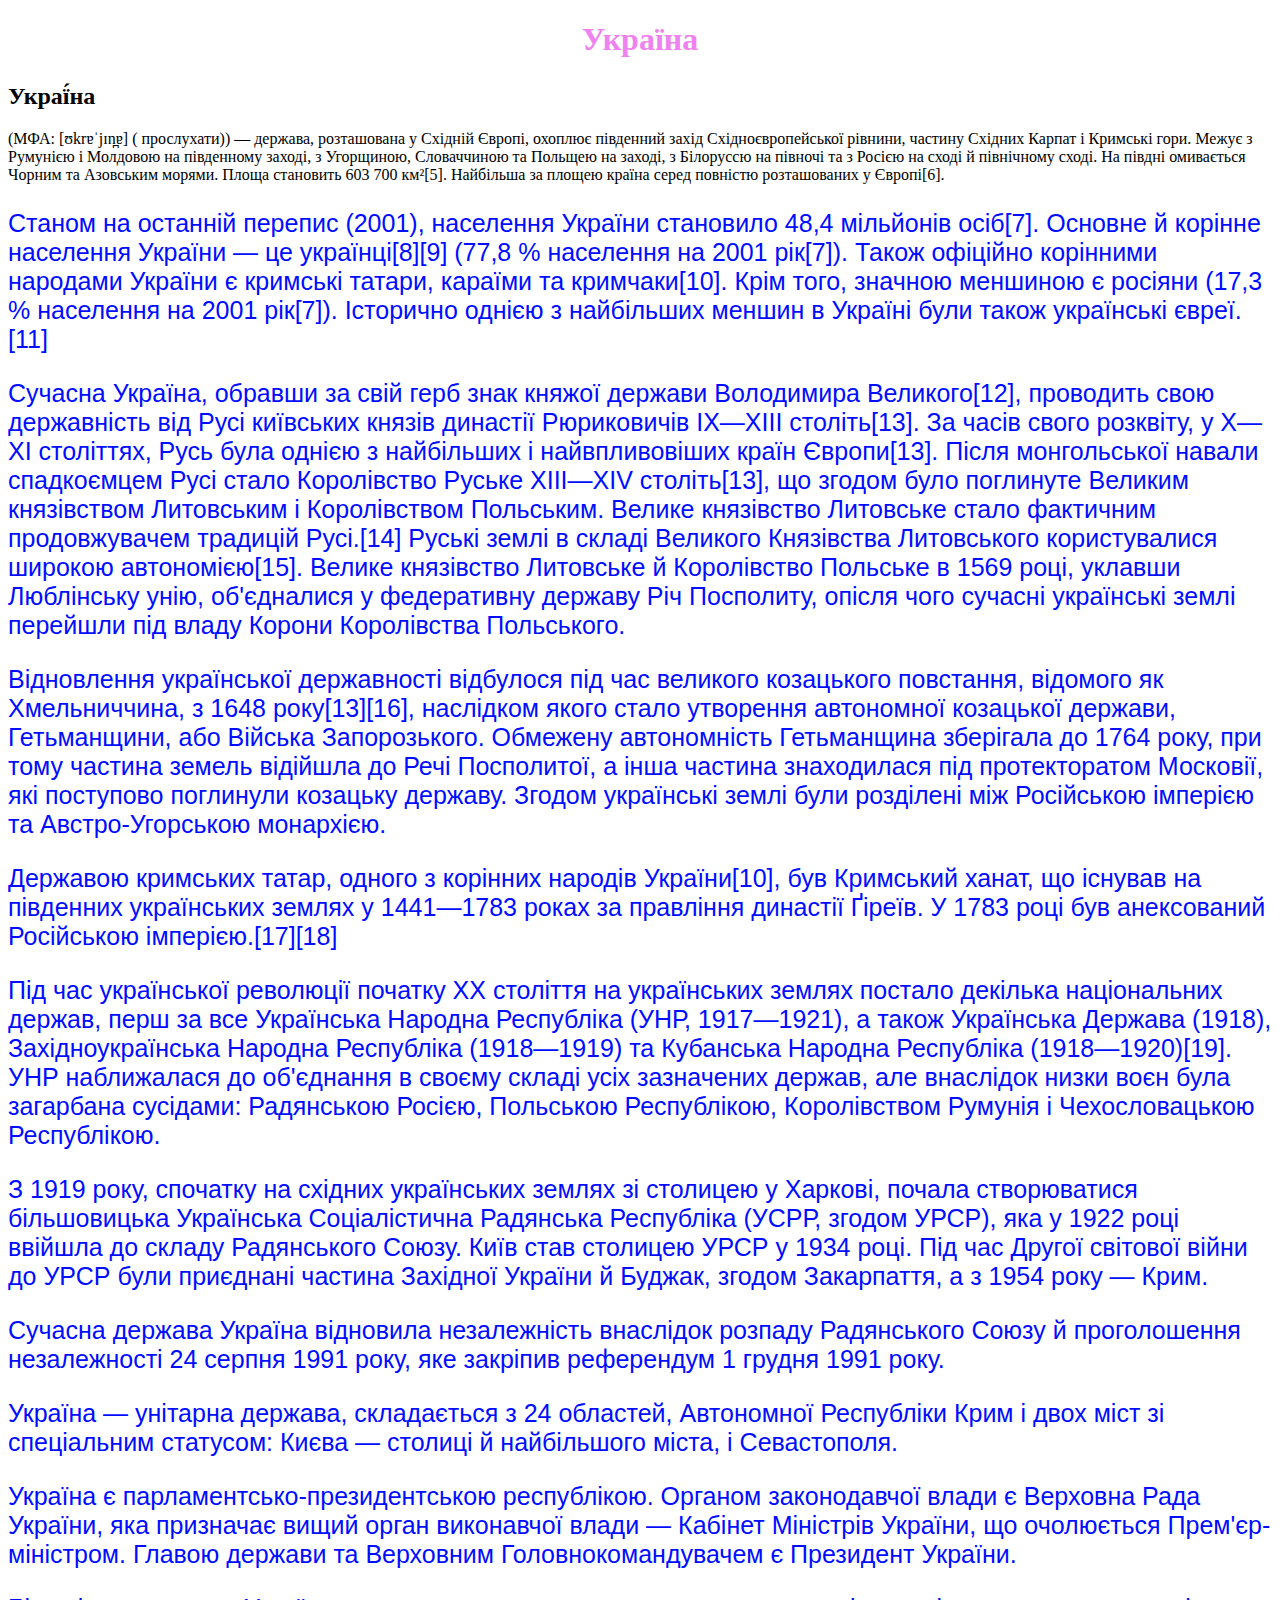
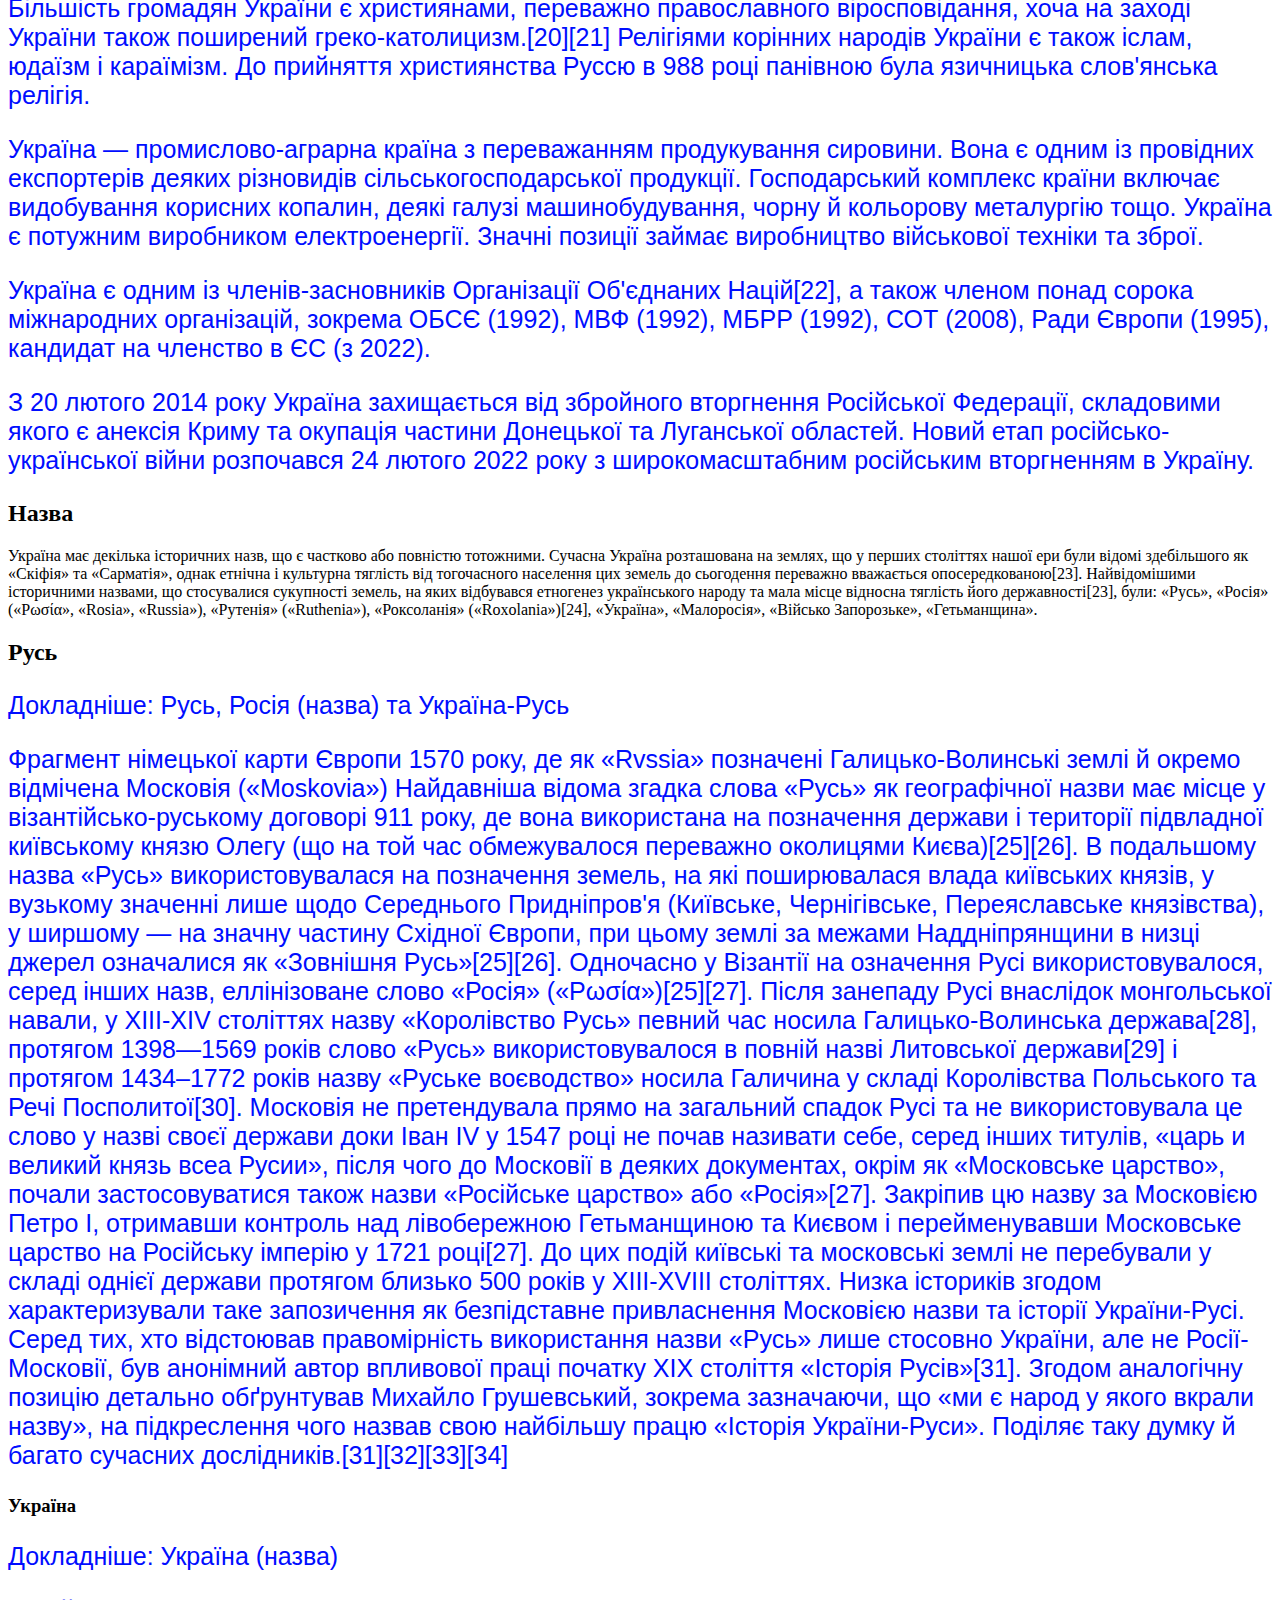
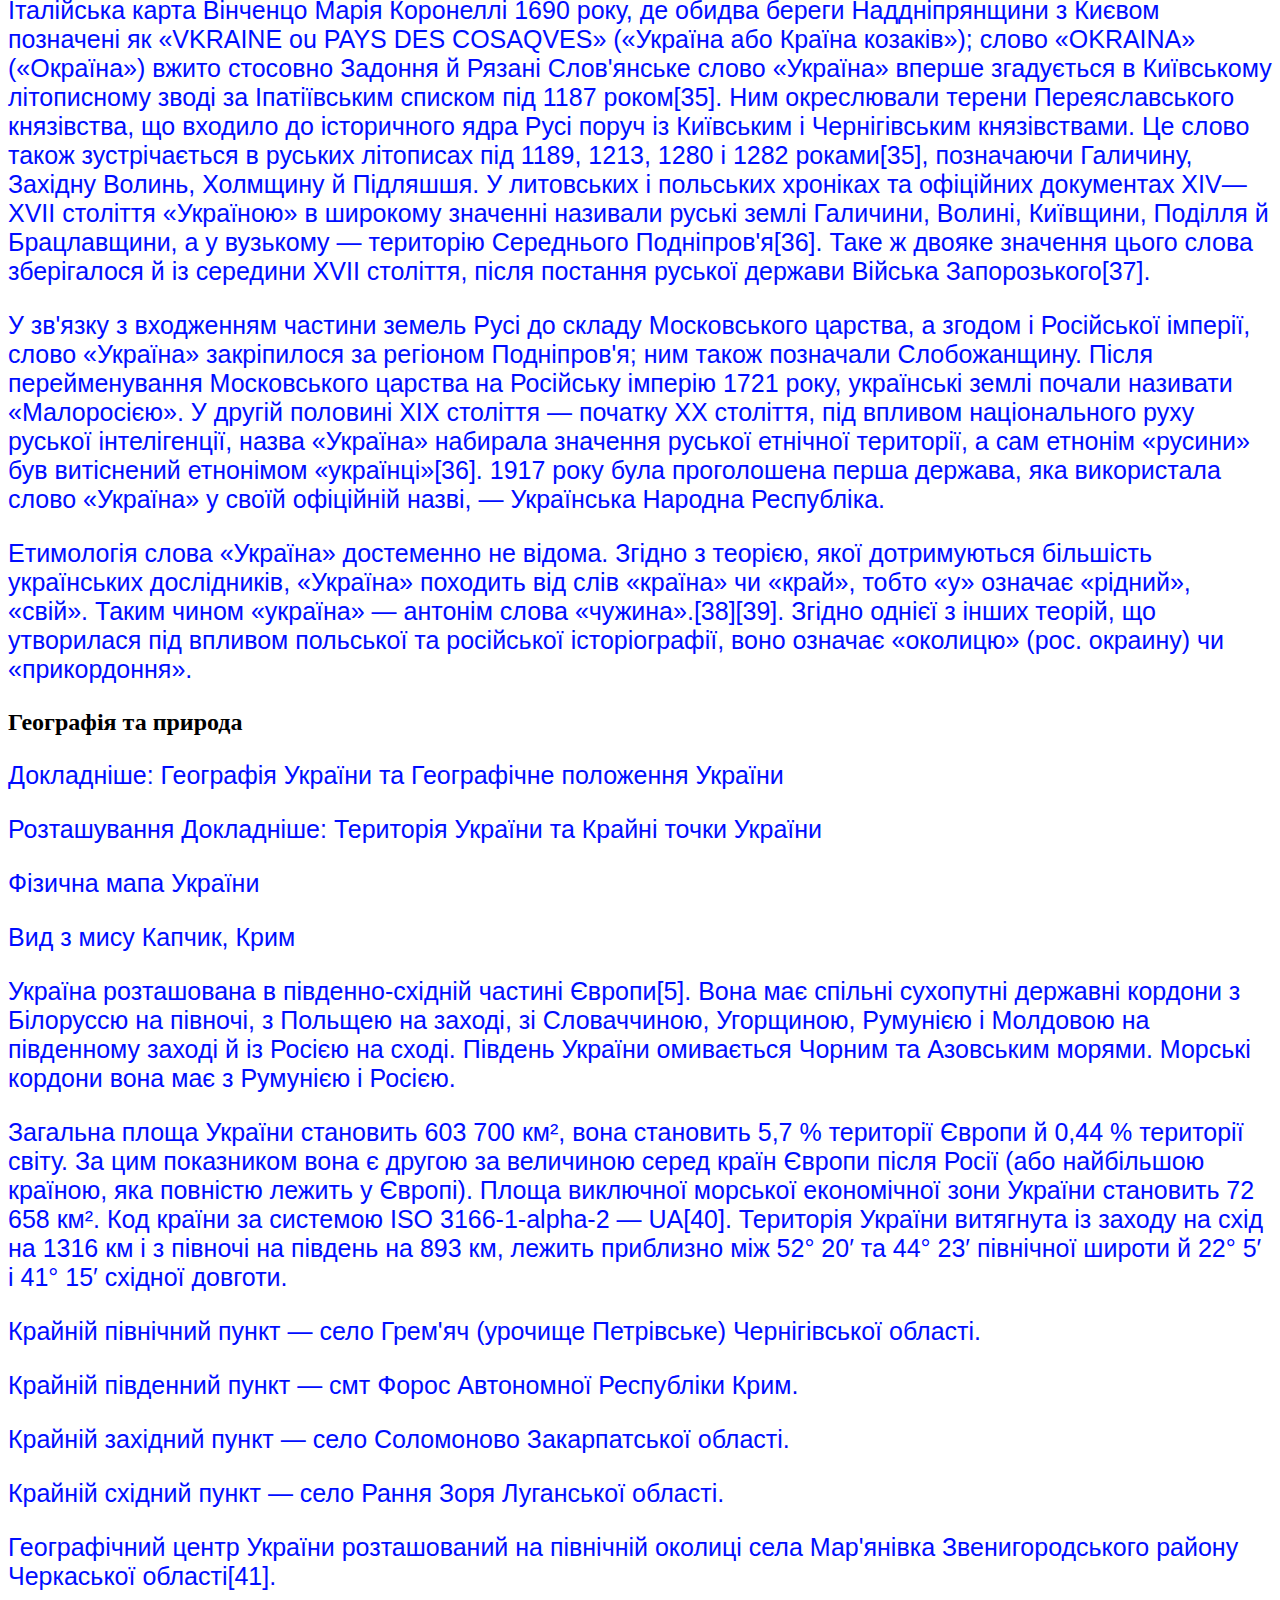
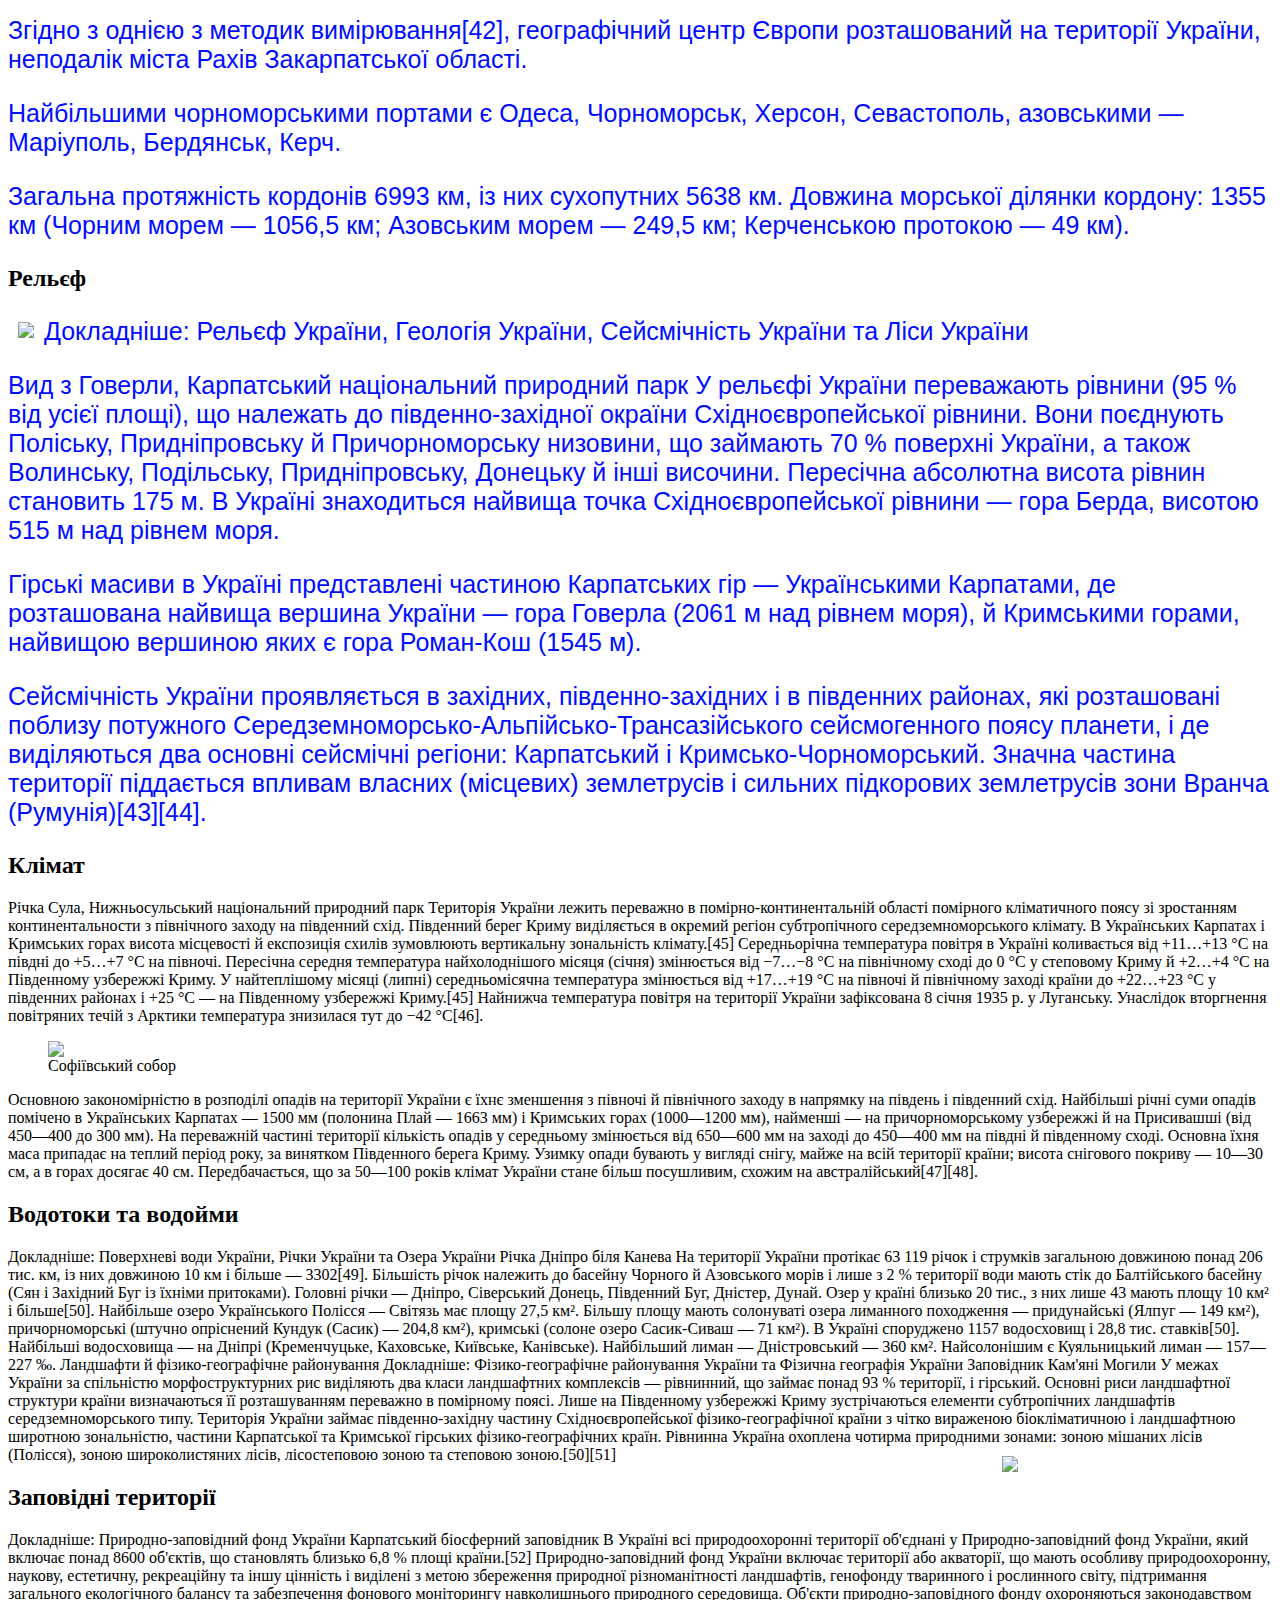
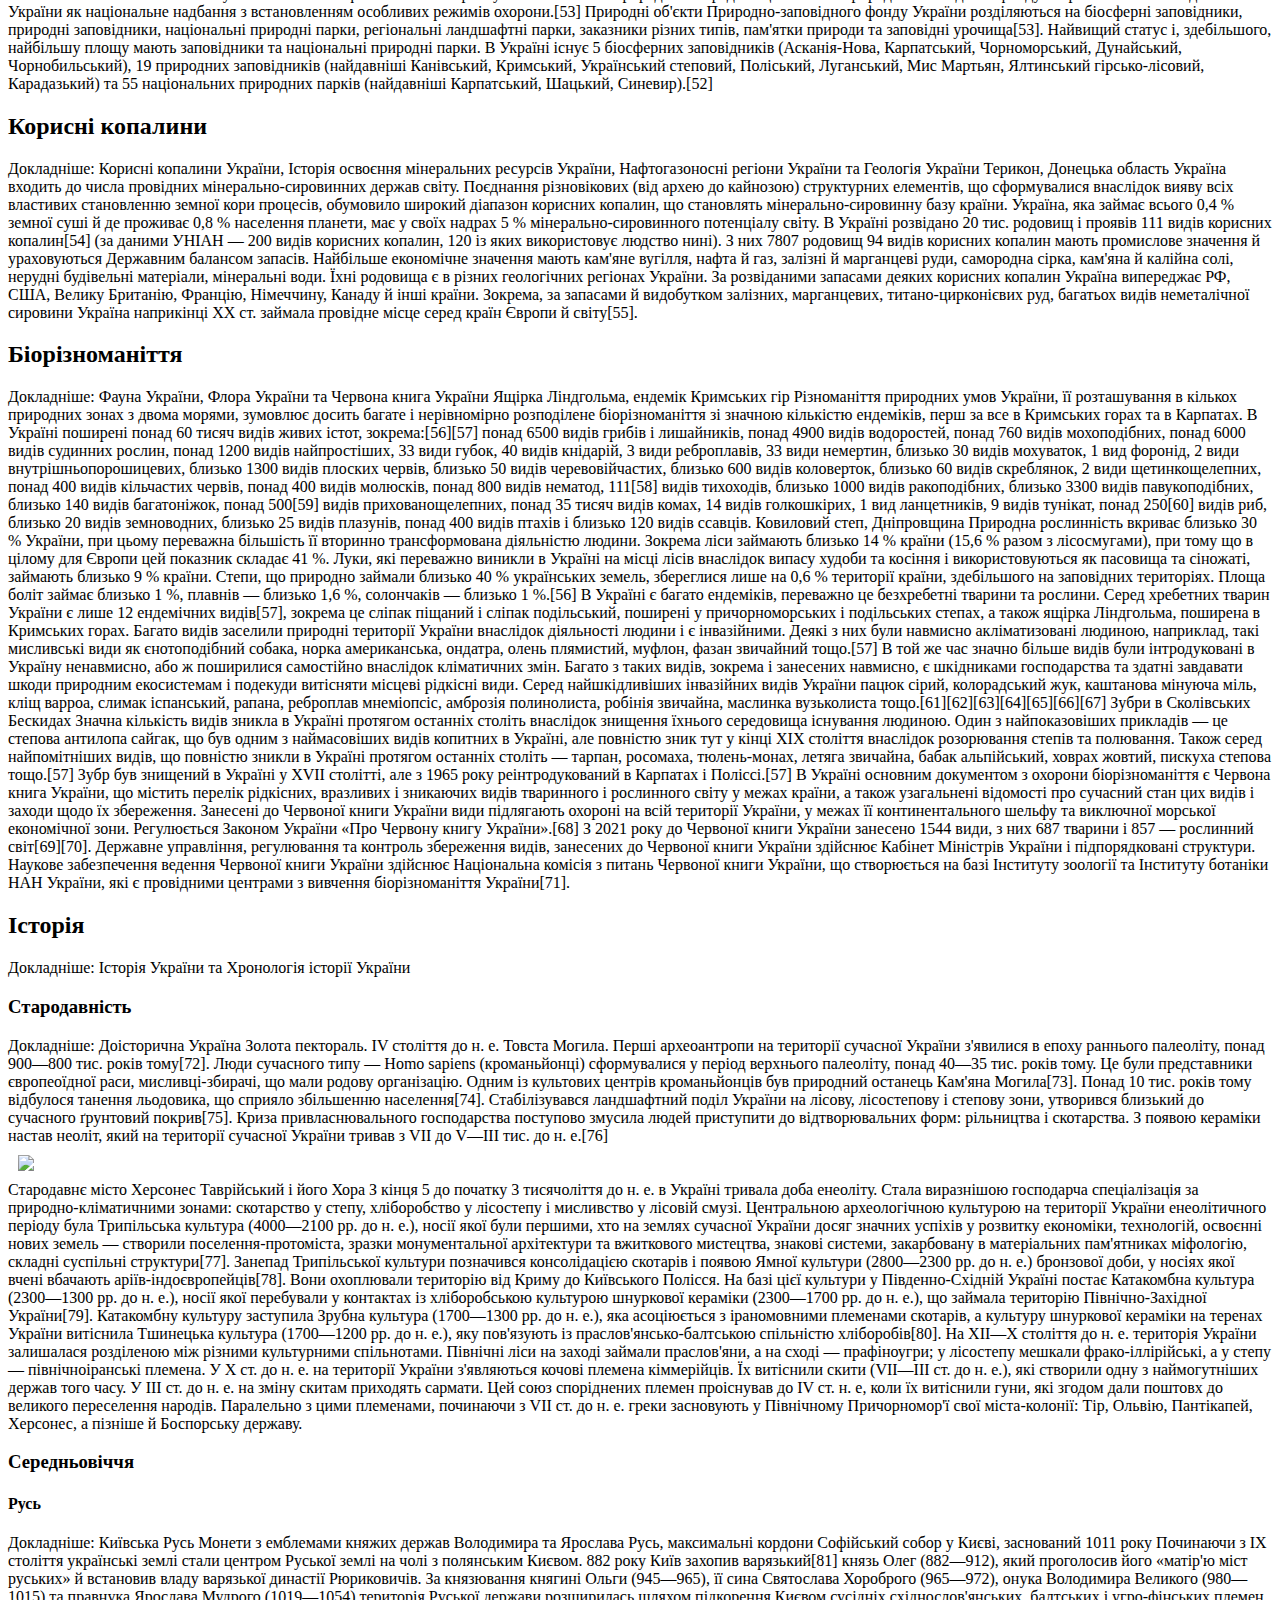
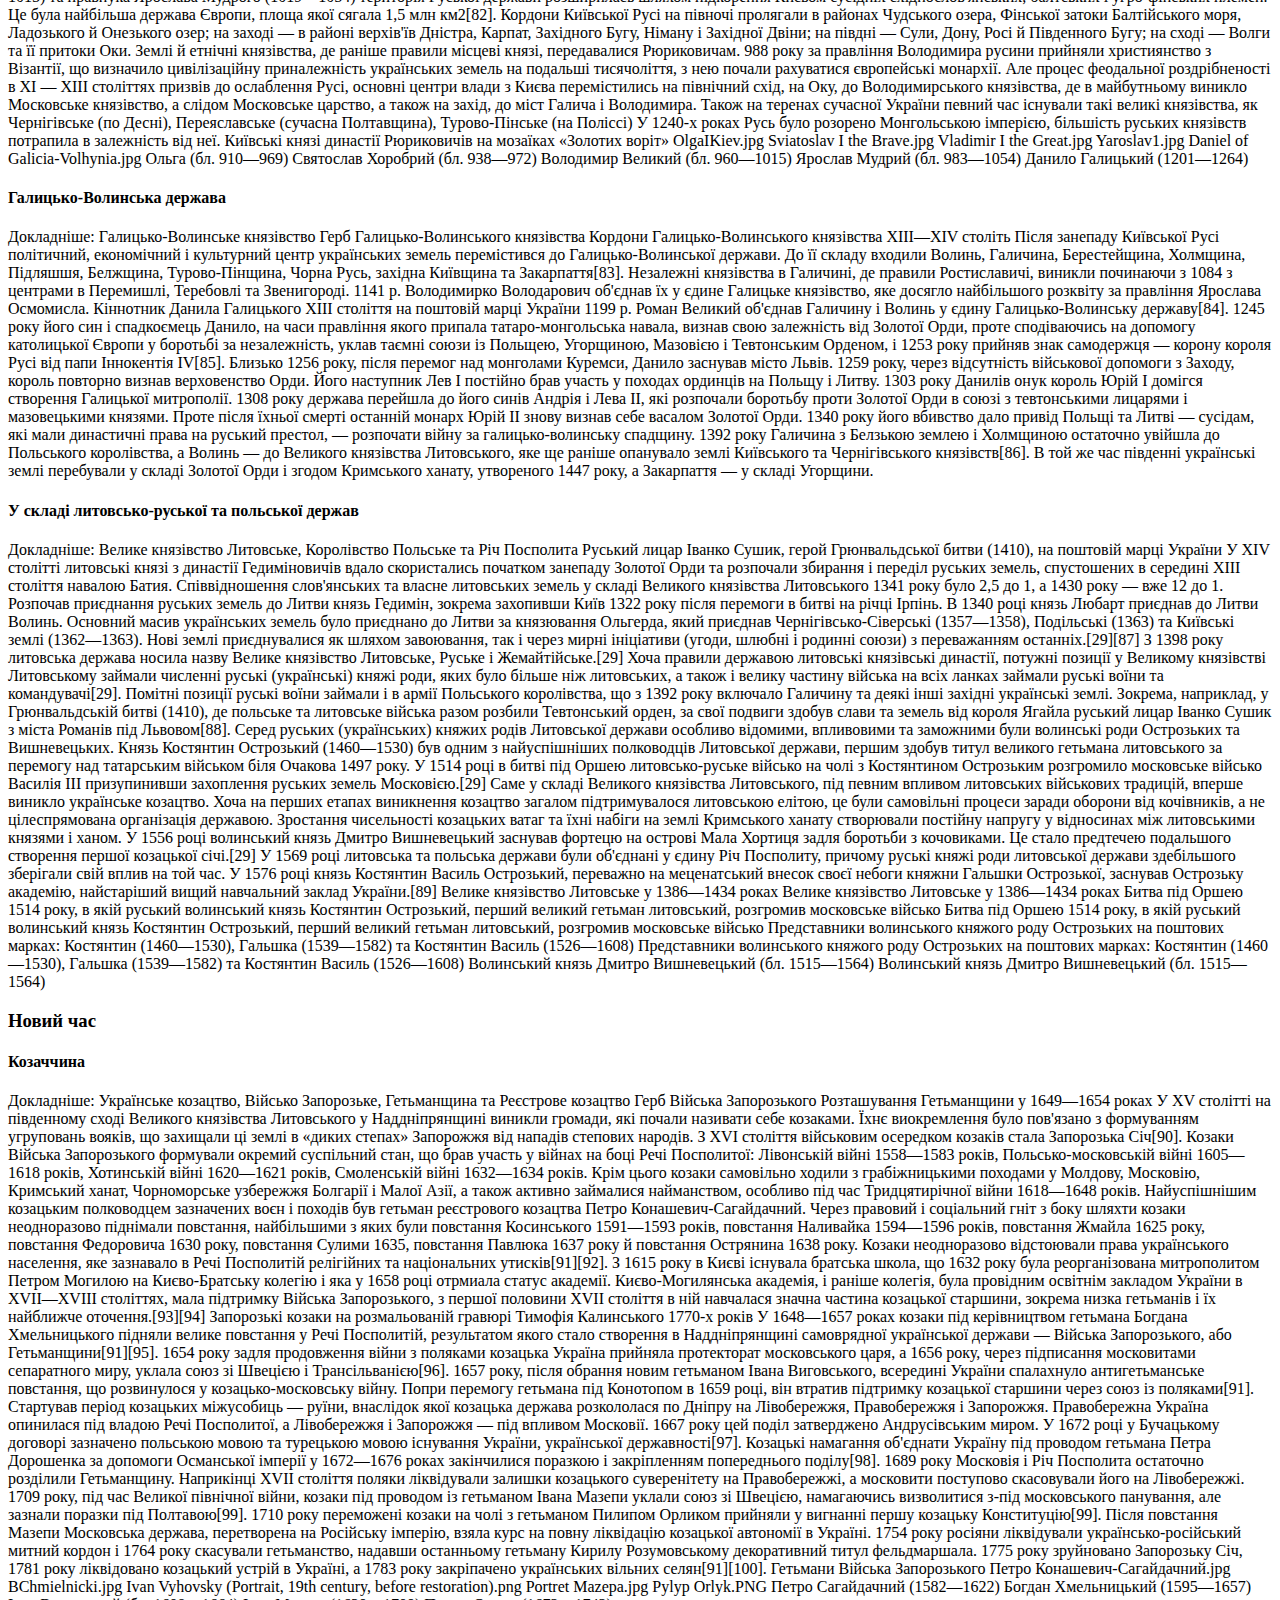
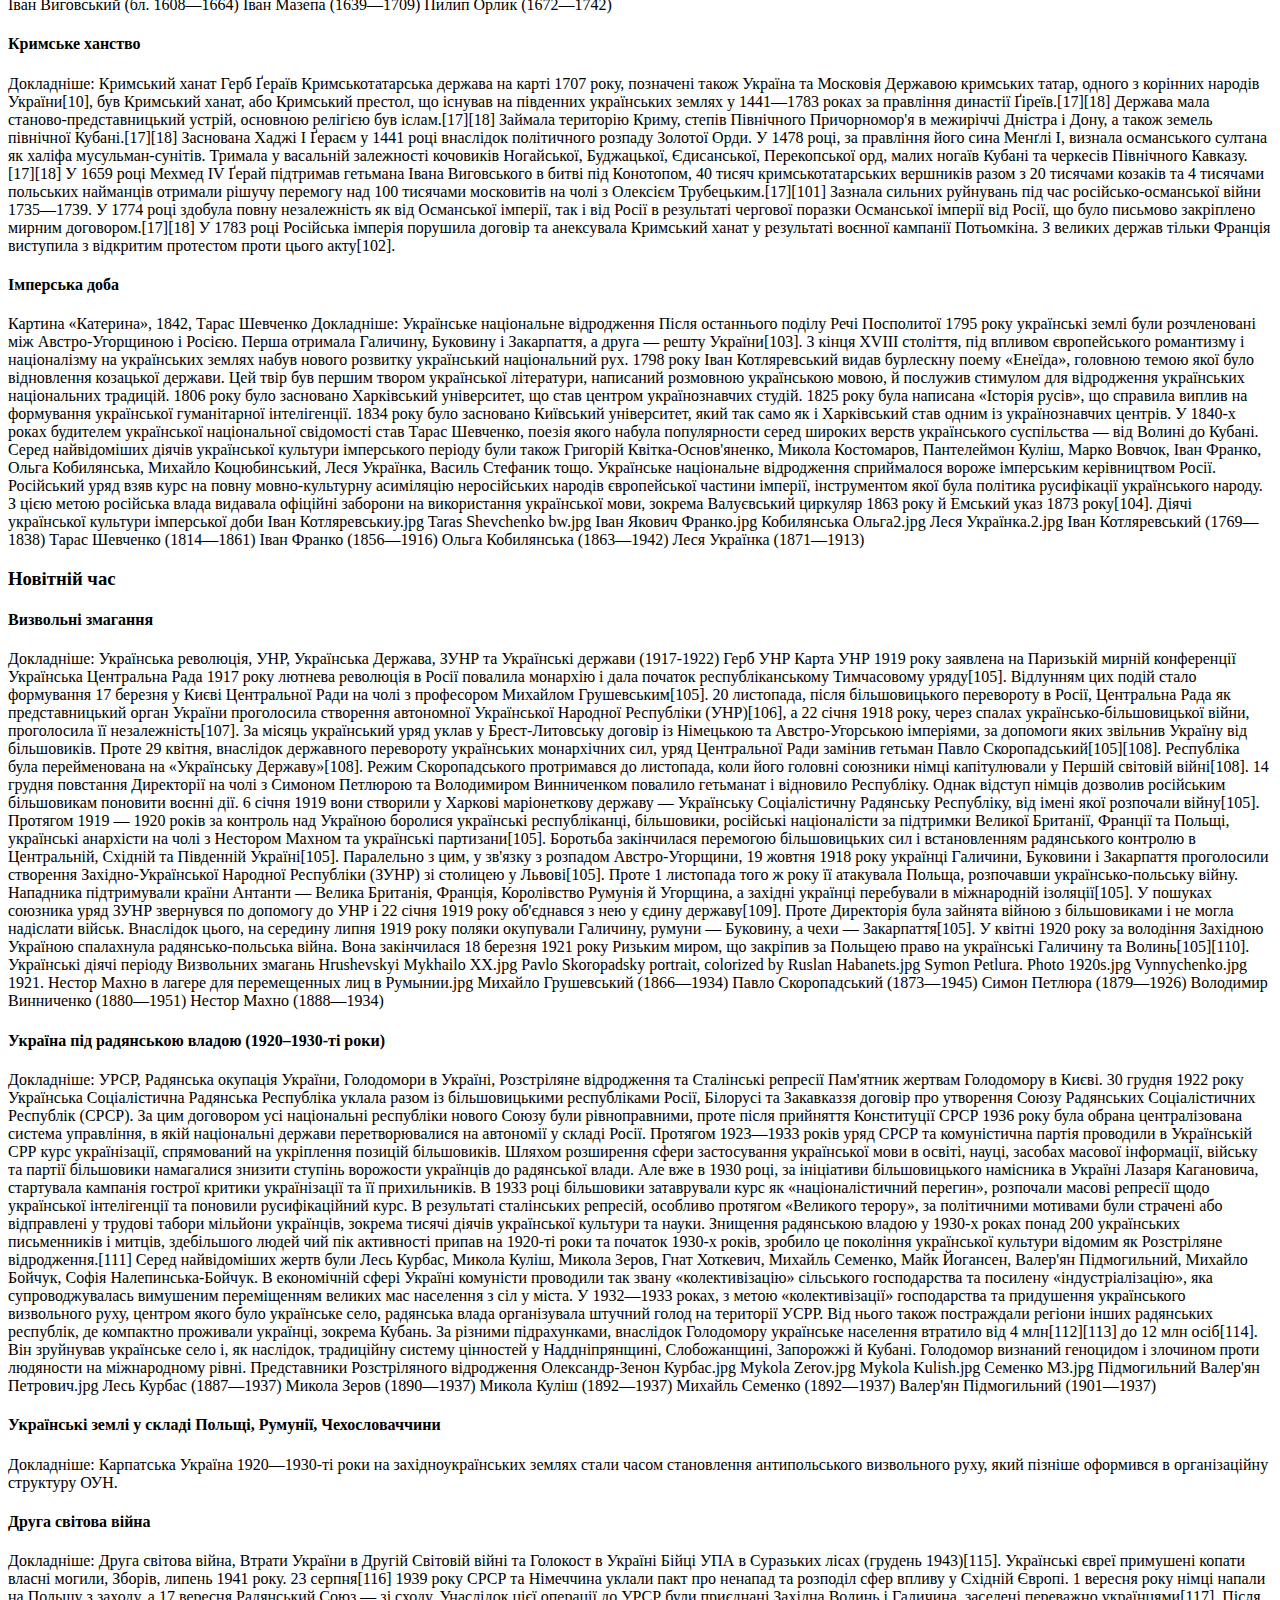
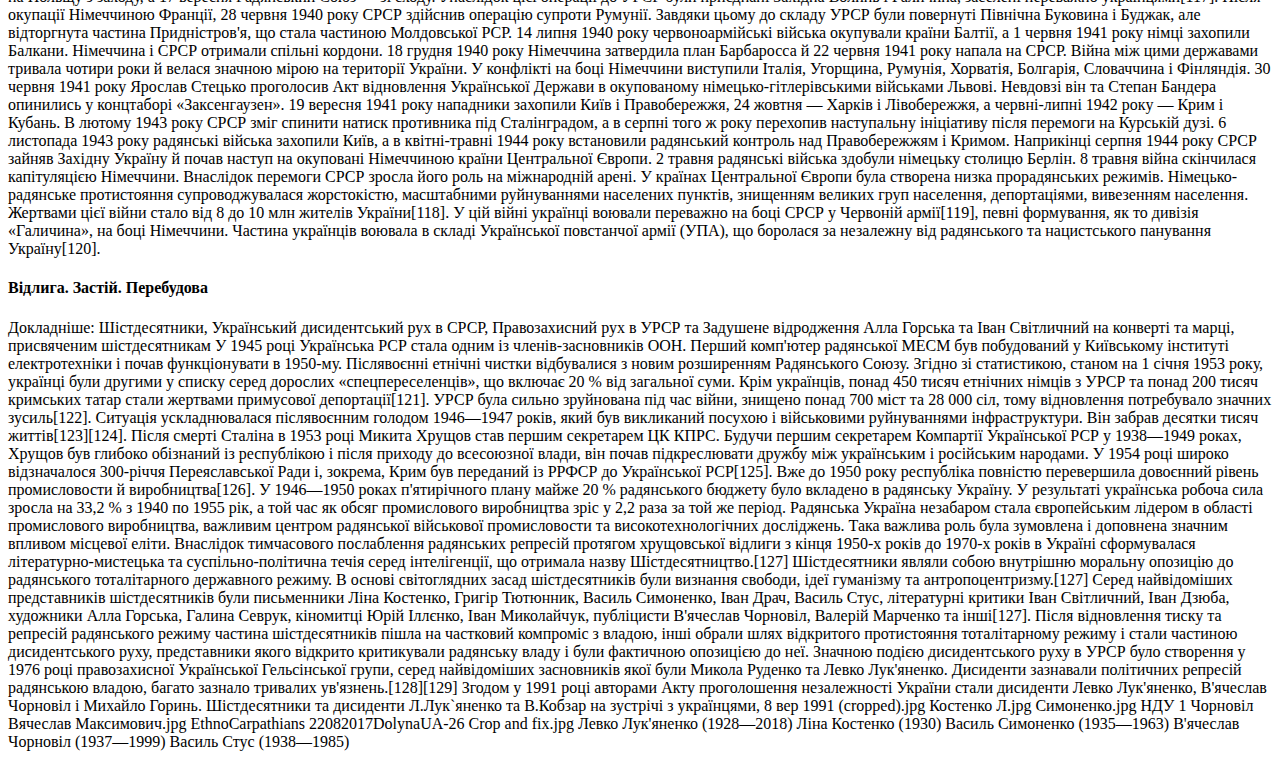
==== text.html @ 4750c765 "Add files via upload" ====
<!DOCTYPE html>
<html>
<head>
	<meta charset="utf-8">
	<meta name="viewport" content="width=device-width, initial-scale=1">
	<link rel="stylesheet" type="text/css" href="style.css">
	<title></title>
</head>
<body>
	<h1>Україна</h1>
<p> <h2>Украї́на</h2> (МФА: [ʊkrɐˈjɪn̪ɐ] ( прослухати)) — держава, розташована у Східній Європі, охоплює південний захід Східноєвропейської рівнини, частину Східних Карпат і Кримські гори. Межує з Румунією і Молдовою на південному заході, з Угорщиною, Словаччиною та Польщею на заході, з Білоруссю на півночі та з Росією на сході й північному сході. На півдні омивається Чорним та Азовським морями. Площа становить 603 700 км²[5]. Найбільша за площею країна серед повністю розташованих у Європі[6].</p> 
<p> Станом на останній перепис (2001), населення України становило 48,4 мільйонів осіб[7]. Основне й корінне населення України — це українці[8][9] (77,8 % населення на 2001 рік[7]). Також офіційно корінними народами України є кримські татари, караїми та кримчаки[10]. Крім того, значною меншиною є росіяни (17,3 % населення на 2001 рік[7]). Історично однією з найбільших меншин в Україні були також українські євреї.[11]</p>
<p> Сучасна Україна, обравши за свій герб знак княжої держави Володимира Великого[12], проводить свою державність від Русі київських князів династії Рюриковичів IX—XIII століть[13]. За часів свого розквіту, у X—XI століттях, Русь була однією з найбільших і найвпливовіших країн Європи[13]. Після монгольської навали спадкоємцем Русі стало Королівство Руське XIII—XIV століть[13], що згодом було поглинуте Великим князівством Литовським і Королівством Польським. Велике князівство Литовське стало фактичним продовжувачем традицій Русі.[14] Руські землі в складі Великого Князівства Литовського користувалися широкою автономією[15]. Велике князівство Литовське й Королівство Польське в 1569 році, уклавши Люблінську унію, об'єдналися у федеративну державу Річ Посполиту, опісля чого сучасні українські землі перейшли під владу Корони Королівства Польського.</p>
<p> Відновлення української державності відбулося під час великого козацького повстання, відомого як Хмельниччина, з 1648 року[13][16], наслідком якого стало утворення автономної козацької держави, Гетьманщини, або Війська Запорозького. Обмежену автономність Гетьманщина зберігала до 1764 року, при тому частина земель відійшла до Речі Посполитої, а інша частина знаходилася під протекторатом Московії, які поступово поглинули козацьку державу. Згодом українські землі були розділені між Російською імперією та Австро-Угорською монархією.</p>
<p> Державою кримських татар, одного з корінних народів України[10], був Кримський ханат, що існував на південних українських землях у 1441—1783 роках за правління династії Ґіреїв. У 1783 році був анексований Російською імперією.[17][18]</p>
<p> Під час української революції початку XX століття на українських землях постало декілька національних держав, перш за все Українська Народна Республіка (УНР, 1917—1921), а також Українська Держава (1918), Західноукраїнська Народна Республіка (1918—1919) та Кубанська Народна Республіка (1918—1920)[19]. УНР наближалася до об'єднання в своєму складі усіх зазначених держав, але внаслідок низки воєн була загарбана сусідами: Радянською Росією, Польською Республікою, Королівством Румунія і Чехословацькою Республікою.</p>
<p> З 1919 року, спочатку на східних українських землях зі столицею у Харкові, почала створюватися більшовицька Українська Соціалістична Радянська Республіка (УСРР, згодом УРСР), яка у 1922 році ввійшла до складу Радянського Союзу. Київ став столицею УРСР у 1934 році. Під час Другої світової війни до УРСР були приєднані частина Західної України й Буджак, згодом Закарпаття, а з 1954 року — Крим.</p>
<p> Сучасна держава Україна відновила незалежність внаслідок розпаду Радянського Союзу й проголошення незалежності 24 серпня 1991 року, яке закріпив референдум 1 грудня 1991 року.</p>
<p> Україна — унітарна держава, складається з 24 областей, Автономної Республіки Крим і двох міст зі спеціальним статусом: Києва — столиці й найбільшого міста, і Севастополя.</p>
<p> Україна є парламентсько-президентською республікою. Органом законодавчої влади є Верховна Рада України, яка призначає вищий орган виконавчої влади — Кабінет Міністрів України, що очолюється Прем'єр-міністром. Главою держави та Верховним Головнокомандувачем є Президент України.</p>
<p> Більшість громадян України є християнами, переважно православного віросповідання, хоча на заході України також поширений греко-католицизм.[20][21] Релігіями корінних народів України є також іслам, юдаїзм і караїмізм. До прийняття християнства Руссю в 988 році панівною була язичницька слов'янська релігія.</p>
<p> Україна — промислово-аграрна країна з переважанням продукування сировини. Вона є одним із провідних експортерів деяких різновидів сільськогосподарської продукції. Господарський комплекс країни включає видобування корисних копалин, деякі галузі машинобудування, чорну й кольорову металургію тощо. Україна є потужним виробником електроенергії. Значні позиції займає виробництво військової техніки та зброї.</p>
<p> Україна є одним із членів-засновників Організації Об'єднаних Націй[22], а також членом понад сорока міжнародних організацій, зокрема ОБСЄ (1992), МВФ (1992), МБРР (1992), СОТ (2008), Ради Європи (1995), кандидат на членство в ЄС (з 2022).</p>
<p> З 20 лютого 2014 року Україна захищається від збройного вторгнення Російської Федерації, складовими якого є анексія Криму та окупація частини Донецької та Луганської областей. Новий етап російсько-української війни розпочався 24 лютого 2022 року з широкомасштабним російським вторгненням в Україну.</p>

<h2>Назва</h2>
Україна має декілька історичних назв, що є частково або повністю тотожними. Сучасна Україна розташована на землях, що у перших століттях нашої ери були відомі здебільшого як «Скіфія» та «Сарматія», однак етнічна і культурна тяглість від тогочасного населення цих земель до сьогодення переважно вважається опосередкованою[23]. Найвідомішими історичними назвами, що стосувалися сукупності земель, на яких відбувався етногенез українського народу та мала місце відносна тяглість його державності[23], були: «Русь», «Росія» («Ρωσία», «Rosia», «Russia»), «Рутенія» («Ruthenia»), «Роксоланія» («Roxolania»)[24], «Україна», «Малоросія», «Військо Запорозьке», «Гетьманщина».

<h2>Русь</h2>
<p>Докладніше: Русь, Росія (назва) та Україна-Русь</p>

<p>Фрагмент німецької карти Європи 1570 року, де як «Rvssia» позначені Галицько-Волинські землі й окремо відмічена Московія («Moskovia»)
Найдавніша відома згадка слова «Русь» як географічної назви має місце у візантійсько-руському договорі 911 року, де вона використана на позначення держави і території підвладної київському князю Олегу (що на той час обмежувалося переважно околицями Києва)[25][26]. В подальшому назва «Русь» використовувалася на позначення земель, на які поширювалася влада київських князів, у вузькому значенні лише щодо Середнього Придніпров'я (Київське, Чернігівське, Переяславське князівства), у ширшому — на значну частину Східної Європи, при цьому землі за межами Наддніпрянщини в низці джерел означалися як «Зовнішня Русь»[25][26]. Одночасно у Візантії на означення Русі використовувалося, серед інших назв, еллінізоване слово «Росія» («Ρωσία»)[25][27]. Після занепаду Русі внаслідок монгольської навали, у XIII-XIV століттях назву «Королівство Русь» певний час носила Галицько-Волинська держава[28], протягом 1398—1569 років слово «Русь» використовувалося в повній назві Литовської держави[29] і протягом 1434–1772 років назву «Руське воєводство» носила Галичина у складі Королівства Польського та Речі Посполитої[30]. Московія не претендувала прямо на загальний спадок Русі та не використовувала це слово у назві своєї держави доки Іван IV у 1547 році не почав називати себе, серед інших титулів, «царь и великий князь всеа Русии», після чого до Московії в деяких документах, окрім як «Московське царство», почали застосовуватися також назви «Російське царство» або «Росія»[27]. Закріпив цю назву за Московією Петро I, отримавши контроль над лівобережною Гетьманщиною та Києвом і перейменувавши Московське царство на Російську імперію у 1721 році[27]. До цих подій київські та московські землі не перебували у складі однієї держави протягом близько 500 років у XIII-XVIII століттях. Низка істориків згодом характеризували таке запозичення як безпідставне привласнення Московією назви та історії України-Русі. Серед тих, хто відстоював правомірність використання назви «Русь» лише стосовно України, але не Росії-Московії, був анонімний автор впливової праці початку XIX століття «Історія Русів»[31]. Згодом аналогічну позицію детально обґрунтував Михайло Грушевський, зокрема зазначаючи, що «ми є народ у якого вкрали назву», на підкреслення чого назвав свою найбільшу працю «Історія України-Руси». Поділяє таку думку й багато сучасних дослідників.[31][32][33][34]</p>
<h3>Україна</h3>
<p>Докладніше: Україна (назва)</p>
<p>Італійська карта Вінченцо Марія Коронеллі 1690 року, де обидва береги Наддніпрянщини з Києвом позначені як «VKRAINE ou PAYS DES COSAQVES» («Україна або Країна козаків»); слово «OKRAINA» («Окраїна») вжито стосовно Задоння й Рязані
Слов'янське слово «Україна» вперше згадується в Київському літописному зводі за Іпатіївським списком під 1187 роком[35]. Ним окреслювали терени Переяславського князівства, що входило до історичного ядра Русі поруч із Київським і Чернігівським князівствами. Це слово також зустрічається в руських літописах під 1189, 1213, 1280 і 1282 роками[35], позначаючи Галичину, Західну Волинь, Холмщину й Підляшшя. У литовських і польських хроніках та офіційних документах XIV—XVII століття «Україною» в широкому значенні називали руські землі Галичини, Волині, Київщини, Поділля й Брацлавщини, а у вузькому — територію Середнього Подніпров'я[36]. Таке ж двояке значення цього слова зберігалося й із середини XVII століття, після постання руської держави Війська Запорозького[37].</p>
<p>У зв'язку з входженням частини земель Русі до складу Московського царства, а згодом і Російської імперії, слово «Україна» закріпилося за регіоном Подніпров'я; ним також позначали Слобожанщину. Після перейменування Московського царства на Російську імперію 1721 року, українські землі почали називати «Малоросією». У другій половині XIX століття — початку XX століття, під впливом національного руху руської інтелігенції, назва «Україна» набирала значення руської етнічної території, а сам етнонім «русини» був витіснений етнонімом «українці»[36]. 1917 року була проголошена перша держава, яка використала слово «Україна» у своїй офіційній назві, — Українська Народна Республіка.</p>
<p>Етимологія слова «Україна» достеменно не відома. Згідно з теорією, якої дотримуються більшість українських дослідників, «Україна» походить від слів «країна» чи «край», тобто «у» означає «рідний», «свій». Таким чином «україна» — антонім слова «чужина».[38][39]. Згідно однієї з інших теорій, що утворилася під впливом польської та російської історіографії, воно означає «околицю» (рос. окраину) чи «прикордоння».</p>
<h2>Географія та природа</h2>
<p>Докладніше: Географія України та Географічне положення України</p>
<p>Розташування
Докладніше: Територія України та Крайні точки України</p>
<p>Фізична мапа України</p>

<p>Вид з мису Капчик, Крим</p>
<p>Україна розташована в південно-східній частині Європи[5]. Вона має спільні сухопутні державні кордони з Білоруссю на півночі, з Польщею на заході, зі Словаччиною, Угорщиною, Румунією і Молдовою на південному заході й із Росією на сході. Південь України омивається Чорним та Азовським морями. Морські кордони вона має з Румунією і Росією.</p>
<p>Загальна площа України становить 603 700 км², вона становить 5,7 % території Європи й 0,44 % території світу. За цим показником вона є другою за величиною серед країн Європи після Росії (або найбільшою країною, яка повністю лежить у Європі). Площа виключної морської економічної зони України становить 72 658 км². Код країни за системою ISO 3166-1-alpha-2 — UA[40]. Територія України витягнута із заходу на схід на 1316 км і з півночі на південь на 893 км, лежить приблизно між 52° 20′ та 44° 23′ північної широти й 22° 5′ і 41° 15′ східної довготи.</p>
<p>Крайній північний пункт — село Грем'яч (урочище Петрівське) Чернігівської області.</p>
<p>Крайній південний пункт — смт Форос Автономної Республіки Крим.</p>
<p>Крайній західний пункт — село Соломоново Закарпатської області.</p>
<p>Крайній східний пункт — село Рання Зоря Луганської області.</p>
<p>Географічний центр України розташований на північній околиці села Мар'янівка Звенигородського району Черкаської області[41].</p>
<p>Згідно з однією з методик вимірювання[42], географічний центр Європи розташований на території України, неподалік міста Рахів Закарпатської області.</p>
<p>Найбільшими чорноморськими портами є Одеса, Чорноморськ, Херсон, Севастополь, азовськими — Маріуполь, Бердянськ, Керч.</p>
<p>Загальна протяжність кордонів 6993 км, із них сухопутних 5638 км. Довжина морської ділянки кордону: 1355 км (Чорним морем — 1056,5 км; Азовським морем — 249,5 км; Керченською протокою — 49 км).</p>
<h2>Рельєф</h2>
<img src="https://upload.wikimedia.org/wikipedia/commons/thumb/c/cf/Ukraine_topo_uk.jpg/330px-Ukraine_topo_uk.jpg" style="margin: 10px; float: left; display: flex;">
<p>Докладніше: Рельєф України, Геологія України, Сейсмічність України та Ліси України</p>
<p>Вид з Говерли, Карпатський національний природний парк
У рельєфі України переважають рівнини (95 % від усієї площі), що належать до південно-західної окраїни Східноєвропейської рівнини. Вони поєднують Поліську, Придніпровську й Причорноморську низовини, що займають 70 % поверхні України, а також Волинську, Подільську, Придніпровську, Донецьку й інші височини. Пересічна абсолютна висота рівнин становить 175 м. В Україні знаходиться найвища точка Східноєвропейської рівнини — гора Берда, висотою 515 м над рівнем моря.</p>

<p>Гірські масиви в Україні представлені частиною Карпатських гір — Українськими Карпатами, де розташована найвища вершина України — гора Говерла (2061 м над рівнем моря), й Кримськими горами, найвищою вершиною яких є гора Роман-Кош (1545 м).</p>
<p>Сейсмічність України проявляється в західних, південно-західних і в південних районах, які розташовані поблизу потужного Середземноморсько-Альпійсько-Трансазійського сейсмогенного поясу планети, і де виділяються два основні сейсмічні регіони: Карпатський і Кримсько-Чорноморський. Значна частина території піддається впливам власних (місцевих) землетрусів і сильних підкорових землетрусів зони Вранча (Румунія)[43][44].</p>
<h2>Клімат</h2>
Річка Сула, Нижньосульський національний природний парк
Територія України лежить переважно в помірно-континентальній області помірного кліматичного поясу зі зростанням континентальности з північного заходу на південний схід. Південний берег Криму виділяється в окремий регіон субтропічного середземноморського клімату. В Українських Карпатах і Кримських горах висота місцевості й експозиція схилів зумовлюють вертикальну зональність клімату.[45]

Середньорічна температура повітря в Україні коливається від +11…+13 °C на півдні до +5…+7 °C на півночі. Пересічна середня температура найхолоднішого місяця (січня) змінюється від −7…−8 °C на північному сході до 0 °C у степовому Криму й +2…+4 °C на Південному узбережжі Криму. У найтеплішому місяці (липні) середньомісячна температура змінюється від +17…+19 °C на півночі й північному заході країни до +22…+23 °C у південних районах і +25 °C — на Південному узбережжі Криму.[45]

Найнижча температура повітря на території України зафіксована 8 січня 1935 р. у Луганську. Унаслідок вторгнення повітряних течій з Арктики температура знизилася тут до −42 °C[46].
<figure>
	<img src="https://upload.wikimedia.org/wikipedia/commons/thumb/7/79/%D0%A1%D0%BE%D1%84%D1%96%D0%B9%D1%81%D1%8C%D0%BA%D0%B8%D0%B9_%D1%81%D0%BE%D0%B1%D0%BE%D1%80_%D0%9A%D0%B8%D1%97%D0%B2.jpg/411px-%D0%A1%D0%BE%D1%84%D1%96%D0%B9%D1%81%D1%8C%D0%BA%D0%B8%D0%B9_%D1%81%D0%BE%D0%B1%D0%BE%D1%80_%D0%9A%D0%B8%D1%97%D0%B2.jpg" style="width: 300px; display: flex;">
	<figcaption>Софіївський собор</figcaption>
</figure>
Основною закономірністю в розподілі опадів на території України є їхнє зменшення з півночі й північного заходу в напрямку на південь і південний схід. Найбільші річні суми опадів помічено в Українських Карпатах — 1500 мм (полонина Плай — 1663 мм) і Кримських горах (1000—1200 мм), найменші — на причорноморському узбережжі й на Присивашші (від 450—400 до 300 мм). На переважній частині території кількість опадів у середньому змінюється від 650—600 мм на заході до 450—400 мм на півдні й південному сході. Основна їхня маса припадає на теплий період року, за винятком Південного берега Криму. Узимку опади бувають у вигляді снігу, майже на всій території країни; висота снігового покриву — 10—30 см, а в горах досягає 40 см.

Передбачається, що за 50—100 років клімат України стане більш посушливим, схожим на австралійський[47][48].

<h2>Водотоки та водойми</h2>
Докладніше: Поверхневі води України, Річки України та Озера України

Річка Дніпро біля Канева
На території України протікає 63 119 річок і струмків загальною довжиною понад 206 тис. км, із них довжиною 10 км і більше — 3302[49]. Більшість річок належить до басейну Чорного й Азовського морів і лише з 2 % території води мають стік до Балтійського басейну (Сян і Західний Буг із їхніми притоками). Головні річки — Дніпро, Сіверський Донець, Південний Буг, Дністер, Дунай.

Озер у країні близько 20 тис., з них лише 43 мають площу 10 км² і більше[50]. Найбільше озеро Українського Полісся — Світязь має площу 27,5 км². Більшу площу мають солонуваті озера лиманного походження — придунайські (Ялпуг — 149 км²), причорноморські (штучно опріснений Кундук (Сасик) — 204,8 км²), кримські (солоне озеро Сасик-Сиваш — 71 км²). В Україні споруджено 1157 водосховищ і 28,8 тис. ставків[50]. Найбільші водосховища — на Дніпрі (Кременчуцьке, Каховське, Київське, Канівське). Найбільший лиман — Дністровський — 360 км². Найсолонішим є Куяльницький лиман — 157—227 ‰.

Ландшафти й фізико-географічне районування
Докладніше: Фізико-географічне районування України та Фізична географія України

Заповідник Кам'яні Могили
У межах України за спільністю морфоструктурних рис виділяють два класи ландшафтних комплексів — рівнинний, що займає понад 93 % території, і гірський. Основні риси ландшафтної структури країни визначаються її розташуванням переважно в помірному поясі. Лише на Південному узбережжі Криму зустрічаються елементи субтропічних ландшафтів середземноморського типу.

Територія України займає південно-західну частину Східноєвропейської фізико-географічної країни з чітко вираженою біокліматичною і ландшафтною широтною зональністю, частини Карпатської та Кримської гірських фізико-географічних країн. Рівнинна Україна охоплена чотирма природними зонами: зоною мішаних лісів (Полісся), зоною широколистяних лісів, лісостеповою зоною та степовою зоною.[50][51]
<img src="https://upload.wikimedia.org/wikipedia/commons/1/1a/Vkraina-Cosaques-Okraina_small.png" style="margin: 10px; float: right; width:260px ;">
<h2>Заповідні території</h2>
Докладніше: Природно-заповідний фонд України

Карпатський біосферний заповідник
В Україні всі природоохоронні території об'єднані у Природно-заповідний фонд України, який включає понад 8600 об'єктів, що становлять близько 6,8 % площі країни.[52]

Природно-заповідний фонд України включає території або акваторії, що мають особливу природоохоронну, наукову, естетичну, рекреаційну та іншу цінність і виділені з метою збереження природної різноманітності ландшафтів, генофонду тваринного і рослинного світу, підтримання загального екологічного балансу та забезпечення фонового моніторингу навколишнього природного середовища. Об'єкти природно-заповідного фонду охороняються законодавством України як національне надбання з встановленням особливих режимів охорони.[53]

Природні об'єкти Природно-заповідного фонду України розділяються на біосферні заповідники, природні заповідники, національні природні парки, регіональні ландшафтні парки, заказники різних типів, пам'ятки природи та заповідні урочища[53]. Найвищий статус і, здебільшого, найбільшу площу мають заповідники та національні природні парки. В Україні існує 5 біосферних заповідників (Асканія-Нова, Карпатський, Чорноморський, Дунайський, Чорнобильський), 19 природних заповідників (найдавніші Канівський, Кримський, Український степовий, Поліський, Луганський, Мис Мартьян, Ялтинський гірсько-лісовий, Карадазький) та 55 національних природних парків (найдавніші Карпатський, Шацький, Синевир).[52]

<h2>Корисні копалини</h2>
Докладніше: Корисні копалини України, Історія освоєння мінеральних ресурсів України, Нафтогазоносні регіони України та Геологія України

Терикон, Донецька область
Україна входить до числа провідних мінерально-сировинних держав світу. Поєднання різновікових (від архею до кайнозою) структурних елементів, що сформувалися внаслідок вияву всіх властивих становленню земної кори процесів, обумовило широкий діапазон корисних копалин, що становлять мінерально-сировинну базу країни. Україна, яка займає всього 0,4 % земної суші й де проживає 0,8 % населення планети, має у своїх надрах 5 % мінерально-сировинного потенціалу світу.

В Україні розвідано 20 тис. родовищ і проявів 111 видів корисних копалин[54] (за даними УНІАН — 200 видів корисних копалин, 120 із яких використовує людство нині). З них 7807 родовищ 94 видів корисних копалин мають промислове значення й ураховуються Державним балансом запасів. Найбільше економічне значення мають кам'яне вугілля, нафта й газ, залізні й марганцеві руди, самородна сірка, кам'яна й калійна солі, нерудні будівельні матеріали, мінеральні води. Їхні родовища є в різних геологічних регіонах України. За розвіданими запасами деяких корисних копалин Україна випереджає РФ, США, Велику Британію, Францію, Німеччину, Канаду й інші країни. Зокрема, за запасами й видобутком залізних, марганцевих, титано-цирконієвих руд, багатьох видів неметалічної сировини Україна наприкінці XX ст. займала провідне місце серед країн Європи й світу[55].

<h2>Біорізноманіття</h2>
Докладніше: Фауна України, Флора України та Червона книга України

Ящірка Ліндгольма, ендемік Кримських гір
Різноманіття природних умов України, її розташування в кількох природних зонах з двома морями, зумовлює досить багате і нерівномірно розподілене біорізноманіття зі значною кількістю ендеміків, перш за все в Кримських горах та в Карпатах.

В Україні поширені понад 60 тисяч видів живих істот, зокрема:[56][57] понад 6500 видів грибів і лишайників, понад 4900 видів водоростей, понад 760 видів мохоподібних, понад 6000 видів судинних рослин, понад 1200 видів найпростіших, 33 види губок, 40 видів кнідарій, 3 види реброплавів, 33 види немертин, близько 30 видів мохуваток, 1 вид форонід, 2 види внутрішньопорошицевих, близько 1300 видів плоских червів, близько 50 видів черевовійчастих, близько 600 видів коловерток, близько 60 видів скреблянок, 2 види щетинкощелепних, понад 400 видів кільчастих червів, понад 400 видів молюсків, понад 800 видів нематод, 111[58] видів тихоходів, близько 1000 видів ракоподібних, близько 3300 видів павукоподібних, близько 140 видів багатоніжок, понад 500[59] видів прихованощелепних, понад 35 тисяч видів комах, 14 видів голкошкірих, 1 вид ланцетників, 9 видів тунікат, понад 250[60] видів риб, близько 20 видів земноводних, близько 25 видів плазунів, понад 400 видів птахів і близько 120 видів ссавців.


Ковиловий степ, Дніпровщина
Природна рослинність вкриває близько 30 % України, при цьому переважна більшість її вторинно трансформована діяльністю людини. Зокрема ліси займають близько 14 % країни (15,6 % разом з лісосмугами), при тому що в цілому для Європи цей показник складає 41 %. Луки, які переважно виникли в Україні на місці лісів внаслідок випасу худоби та косіння і використовуються як пасовища та сіножаті, займають близько 9 % країни. Степи, що природно займали близько 40 % українських земель, збереглися лише на 0,6 % території країни, здебільшого на заповідних територіях. Площа боліт займає близько 1 %, плавнів — близько 1,6 %, солончаків — близько 1 %.[56]

В Україні є багато ендеміків, переважно це безхребетні тварини та рослини. Серед хребетних тварин України є лише 12 ендемічних видів[57], зокрема це сліпак піщаний і сліпак подільський, поширені у причорноморських і подільських степах, а також ящірка Ліндгольма, поширена в Кримських горах.

Багато видів заселили природні території України внаслідок діяльності людини і є інвазійними. Деякі з них були навмисно акліматизовані людиною, наприклад, такі мисливські види як єнотоподібний собака, норка американська, ондатра, олень плямистий, муфлон, фазан звичайний тощо.[57] В той же час значно більше видів були інтродуковані в Україну ненавмисно, або ж поширилися самостійно внаслідок кліматичних змін. Багато з таких видів, зокрема і занесених навмисно, є шкідниками господарства та здатні завдавати шкоди природним екосистемам і подекуди витісняти місцеві рідкісні види. Серед найшкідливіших інвазійних видів України пацюк сірий, колорадський жук, каштанова мінуюча міль, кліщ варроа, слимак іспанський, рапана, реброплав мнеміопсіс, амброзія полинолиста, робінія звичайна, маслинка вузьколиста тощо.[61][62][63][64][65][66][67]


Зубри в Сколівських Бескидах
Значна кількість видів зникла в Україні протягом останніх століть внаслідок знищення їхнього середовища існування людиною. Один з найпоказовіших прикладів — це степова антилопа сайгак, що був одним з наймасовіших видів копитних в Україні, але повністю зник тут у кінці XIX століття внаслідок розорювання степів та полювання. Також серед найпомітніших видів, що повністю зникли в Україні протягом останніх століть — тарпан, росомаха, тюлень-монах, летяга звичайна, бабак альпійський, ховрах жовтий, пискуха степова тощо.[57] Зубр був знищений в Україні у XVII столітті, але з 1965 року реінтродукований в Карпатах і Поліссі.[57]

В Україні основним документом з охорони біорізноманіття є Червона книга України, що містить перелік рідкісних, вразливих і зникаючих видів тваринного і рослинного світу у межах країни, а також узагальнені відомості про сучасний стан цих видів і заходи щодо їх збереження. Занесені до Червоної книги України види підлягають охороні на всій території України, у межах її континентального шельфу та виключної морської економічної зони. Регулюється Законом України «Про Червону книгу України».[68] З 2021 року до Червоної книги України занесено 1544 види, з них 687 тварини і 857 — рослинний світ[69][70]. Державне управління, регулювання та контроль збереження видів, занесених до Червоної книги України здійснює Кабінет Міністрів України і підпорядковані структури. Наукове забезпечення ведення Червоної книги України здійснює Національна комісія з питань Червоної книги України, що створюється на базі Інституту зоології та Інституту ботаніки НАН України, які є провідними центрами з вивчення біорізноманіття України[71].

<h2>Історія</h2>
Докладніше: Історія України та Хронологія історії України
<h3>Стародавність</h3>
Докладніше: Доісторична Україна

Золота пектораль. IV століття до н. е. Товста Могила.
Перші археоантропи на території сучасної України з'явилися в епоху раннього палеоліту, понад 900—800 тис. років тому[72]. Люди сучасного типу — Homo sapiens (кроманьйонці) сформувалися у період верхнього палеоліту, понад 40—35 тис. років тому. Це були представники європеоїдної раси, мисливці-збирачі, що мали родову організацію. Одним із культових центрів кроманьйонців був природний останець Кам'яна Могила[73]. Понад 10 тис. років тому відбулося танення льодовика, що сприяло збільшенню населення[74]. Стабілізувався ландшафтний поділ України на лісову, лісостепову і степову зони, утворився близький до сучасного ґрунтовий покрив[75]. Криза привласнювального господарства поступово змусила людей приступити до відтворювальних форм: рільництва і скотарства. З появою кераміки настав неоліт, який на території сучасної України тривав з VII до V—III тис. до н. е.[76]
<img src="https://maps.wikimedia.org/img/osm-intl,4,48.382972777778,31.182777777777,270x270.png?lang=uk&domain=uk.wikipedia.org&title=%D0%A3%D0%BA%D1%80%D0%B0%D1%97%D0%BD%D0%B0&revid=39081232&groups=_8f1635a7c33ea59efa5e1147c90b5bf2ac31b62a" style="margin: 10px; display: flex;">

Стародавнє місто Херсонес Таврійський і його Хора
З кінця 5 до початку 3 тисячоліття до н. е. в Україні тривала доба енеоліту. Стала виразнішою господарча спеціалізація за природно-кліматичними зонами: скотарство у степу, хліборобство у лісостепу і мисливство у лісовій смузі. Центральною археологічною культурою на території України енеолітичного періоду була Трипільська культура (4000—2100 рр. до н. е.), носії якої були першими, хто на землях сучасної України досяг значних успіхів у розвитку економіки, технологій, освоєнні нових земель — створили поселення-протоміста, зразки монументальної архітектури та вжиткового мистецтва, знакові системи, закарбовану в матеріальних пам'ятниках міфологію, складні суспільні структури[77]. Занепад Трипільської культури позначився консолідацією скотарів і появою Ямної культури (2800—2300 рр. до н. е.) бронзової доби, у носіях якої вчені вбачають аріїв-індоєвропейців[78]. Вони охоплювали територію від Криму до Київського Полісся. На базі цієї культури у Південно-Східній Україні постає Катакомбна культура (2300—1300 рр. до н. е.), носії якої перебували у контактах із хліборобською культурою шнуркової кераміки (2300—1700 рр. до н. е.), що займала територію Північно-Західної України[79]. Катакомбну культуру заступила Зрубна культура (1700—1300 рр. до н. е.), яка асоціюється з іраномовними племенами скотарів, а культуру шнуркової кераміки на теренах України витіснила Тшинецька культура (1700—1200 рр. до н. е.), яку пов'язують із праслов'янсько-балтською спільністю хліборобів[80]. На XII—X століття до н. е. територія України залишалася розділеною між різними культурними спільнотами. Північні ліси на заході займали праслов'яни, а на сході — прафіноугри; у лісостепу мешкали фрако-іллірійські, а у степу — північноіранські племена.

У X ст. до н. е. на території України з'являються кочові племена кіммерійців. Їх витіснили скити (VII—III ст. до н. е.), які створили одну з наймогутніших держав того часу. У III ст. до н. е. на зміну скитам приходять сармати. Цей союз споріднених племен проіснував до IV ст. н. е, коли їх витіснили гуни, які згодом дали поштовх до великого переселення народів. Паралельно з цими племенами, починаючи з VII ст. до н. е. греки засновують у Північному Причорномор'ї свої міста-колонії: Тір, Ольвію, Пантікапей, Херсонес, а пізніше й Боспорську державу.

<h3>Середньовіччя</h3>
<h4>Русь</h4>
Докладніше: Київська Русь
		
Монети з емблемами княжих держав Володимира та Ярослава

Русь, максимальні кордони

Софійський собор у Києві, заснований 1011 року
Починаючи з IX століття українські землі стали центром Руської землі на чолі з полянським Києвом. 882 року Київ захопив варязький[81] князь Олег (882—912), який проголосив його «матір'ю міст руських» й встановив владу варязької династії Рюриковичів. За князювання княгині Ольги (945—965), її сина Святослава Хороброго (965—972), онука Володимира Великого (980—1015) та правнука Ярослава Мудрого (1019—1054) територія Руської держави розширилась шляхом підкорення Києвом сусідніх східнослов'янських, балтських і угро-фінських племен.

Це була найбільша держава Європи, площа якої сягала 1,5 млн км2[82]. Кордони Київської Русі на півночі пролягали в районах Чудського озера, Фінської затоки Балтійського моря, Ладозького й Онезького озер; на заході — в районі верхів'їв Дністра, Карпат, Західного Бугу, Німану і Західної Двіни; на півдні — Сули, Дону, Росі й Південного Бугу; на сході — Волги та її притоки Оки. Землі й етнічні князівства, де раніше правили місцеві князі, передавалися Рюриковичам. 988 року за правління Володимира русини прийняли християнство з Візантії, що визначило цивілізаційну приналежність українських земель на подальші тисячоліття, з нею почали рахуватися європейські монархії. Але процес феодальної роздрібненості в XI — XIII століттях призвів до ослаблення Русі, основні центри влади з Києва перемістились на північний схід, на Оку, до Володимирського князівства, де в майбутньому виникло Московське князівство, а слідом Московське царство, а також на захід, до міст Галича і Володимира.

Також на теренах сучасної України певний час існували такі великі князівства, як Чернігівське (по Десні), Переяславське (сучасна Полтавщина), Турово-Пінське (на Поліссі)

У 1240-х роках Русь було розорено Монгольською імперією, більшість руських князівств потрапила в залежність від неї.

Київські князі династії Рюриковичів на мозаїках «Золотих воріт»
OlgaIKiev.jpg	Sviatoslav I the Brave.jpg	Vladimir I the Great.jpg	Yaroslav1.jpg	Daniel of Galicia-Volhynia.jpg
Ольга
(бл. 910—969)	Святослав Хоробрий
(бл. 938—972)	Володимир Великий
(бл. 960—1015)	Ярослав Мудрий
(бл. 983—1054)	Данило Галицький
(1201—1264)
<h4>Галицько-Волинська держава</h4>
Докладніше: Галицько-Волинське князівство

Герб Галицько-Волинського князівства

Кордони Галицько-Волинського князівства XIII—XIV століть
Після занепаду Київської Русі політичний, економічний і культурний центр українських земель перемістився до Галицько-Волинської держави. До її складу входили Волинь, Галичина, Берестейщина, Холмщина, Підляшшя, Белжщина, Турово-Пінщина, Чорна Русь, західна Київщина та Закарпаття[83]. Незалежні князівства в Галичині, де правили Ростиславичі, виникли починаючи з 1084 з центрами в Перемишлі, Теребовлі та Звенигороді. 1141 р. Володимирко Володарович об'єднав їх у єдине Галицьке князівство, яке досягло найбільшого розквіту за правління Ярослава Осмомисла.


Кіннотник Данила Галицького XIII століття на поштовій марці України
1199 р. Роман Великий об'єднав Галичину і Волинь у єдину Галицько-Волинську державу[84]. 1245 року його син і спадкоємець Данило, на часи правління якого припала татаро-монгольська навала, визнав свою залежність від Золотої Орди, проте сподіваючись на допомогу католицької Європи у боротьбі за незалежність, уклав таємні союзи із Польщею, Угорщиною, Мазовією і Тевтонським Орденом, і 1253 року прийняв знак самодержця — корону короля Русі від папи Іннокентія IV[85].

Близько 1256 року, після перемог над монголами Куремси, Данило заснував місто Львів. 1259 року, через відсутність військової допомоги з Заходу, король повторно визнав верховенство Орди. Його наступник Лев І постійно брав участь у походах ординців на Польщу і Литву. 1303 року Данилів онук король Юрій І домігся створення Галицької митрополії. 1308 року держава перейшла до його синів Андрія і Лева II, які розпочали боротьбу проти Золотої Орди в союзі з тевтонськими лицарями і мазовецькими князями. Проте після їхньої смерті останній монарх Юрій II знову визнав себе васалом Золотої Орди. 1340 року його вбивство дало привід Польщі та Литві — сусідам, які мали династичні права на руський престол, — розпочати війну за галицько-волинську спадщину. 1392 року Галичина з Белзькою землею і Холмщиною остаточно увійшла до Польського королівства, а Волинь — до Великого князівства Литовського, яке ще раніше опанувало землі Київського та Чернігівського князівств[86]. В той же час південні українські землі перебували у складі Золотої Орди і згодом Кримського ханату, утвореного 1447 року, а Закарпаття — у складі Угорщини.

<h4>У складі литовсько-руської та польської держав</h4>
Докладніше: Велике князівство Литовське, Королівство Польське та Річ Посполита

Руський лицар Іванко Сушик, герой Грюнвальдської битви (1410), на поштовій марці України
У XIV столітті литовські князі з династії Гедиміновичів вдало скористались початком занепаду Золотої Орди та розпочали збирання і переділ руських земель, спустошених в середині XIII століття навалою Батия. Співвідношення слов'янських та власне литовських земель у складі Великого князівства Литовського 1341 року було 2,5 до 1, а 1430 року — вже 12 до 1. Розпочав приєднання руських земель до Литви князь Гедимін, зокрема захопивши Київ 1322 року після перемоги в битві на річці Ірпінь. В 1340 році князь Любарт приєднав до Литви Волинь. Основний масив українських земель було приєднано до Литви за князювання Ольгерда, який приєднав Чернігівсько-Сіверські (1357—1358), Подільські (1363) та Київські землі (1362—1363). Нові землі приєднувалися як шляхом завоювання, так і через мирні ініціативи (угоди, шлюбні і родинні союзи) з переважанням останніх.[29][87]

З 1398 року литовська держава носила назву Велике князівство Литовське, Руське і Жемайтійське.[29]

Хоча правили державою литовські князівські династії, потужні позиції у Великому князівстві Литовському займали численні руські (українські) княжі роди, яких було більше ніж литовських, а також і велику частину війська на всіх ланках займали руські воїни та командувачі[29]. Помітні позиції руські воїни займали і в армії Польського королівства, що з 1392 року включало Галичину та деякі інші західні українські землі. Зокрема, наприклад, у Грюнвальдській битві (1410), де польське та литовське війська разом розбили Тевтонський орден, за свої подвиги здобув слави та земель від короля Ягайла руський лицар Іванко Сушик з міста Романів під Львовом[88]. Серед руських (українських) княжих родів Литовської держави особливо відомими, впливовими та заможними були волинські роди Острозьких та Вишневецьких. Князь Костянтин Острозький (1460—1530) був одним з найуспішніших полководців Литовської держави, першим здобув титул великого гетьмана литовського за перемогу над татарським військом біля Очакова 1497 року. У 1514 році в битві під Оршею литовсько-руське військо на чолі з Костянтином Острозьким розгромило московське військо Василія III призупинивши захоплення руських земель Московією.[29]

Саме у складі Великого князівства Литовського, під певним впливом литовських військових традицій, вперше виникло українське козацтво. Хоча на перших етапах виникнення козацтво загалом підтримувалося литовською елітою, це були самовільні процеси заради оборони від кочівників, а не цілеспрямована організація державою. Зростання чисельності козацьких ватаг та їхні набіги на землі Кримського ханату створювали постійну напругу у відносинах між литовськими князями і ханом. У 1556 році волинський князь Дмитро Вишневецький заснував фортецю на острові Мала Хортиця задля боротьби з кочовиками. Це стало предтечею подальшого створення першої козацької січі.[29]

У 1569 році литовська та польська держави були об'єднані у єдину Річ Посполиту, причому руські княжі роди литовської держави здебільшого зберігали свій вплив на той час. У 1576 році князь Костянтин Василь Острозький, переважно на меценатський внесок своєї небоги княжни Гальшки Острозької, заснував Острозьку академію, найстаріший вищий навчальний заклад України.[89]

Велике князівство Литовське у 1386—1434 роках
Велике князівство Литовське у 1386—1434 роках

 
Битва під Оршею 1514 року, в якій руський волинський князь Костянтин Острозький, перший великий гетьман литовський, розгромив московське військо
Битва під Оршею 1514 року, в якій руський волинський князь Костянтин Острозький, перший великий гетьман литовський, розгромив московське військо

 
Представники волинського княжого роду Острозьких на поштових марках: Костянтин (1460—1530), Гальшка (1539—1582) та Костянтин Василь (1526—1608)
Представники волинського княжого роду Острозьких на поштових марках: Костянтин (1460—1530), Гальшка (1539—1582) та Костянтин Василь (1526—1608)

 
Волинський князь Дмитро Вишневецький (бл. 1515—1564)
Волинський князь
Дмитро Вишневецький
(бл. 1515—1564)

<h3>Новий час</h3>
<h4>Козаччина</h4>
Докладніше: Українське козацтво, Військо Запорозьке, Гетьманщина та Реєстрове козацтво

Герб Війська Запорозького

Розташування Гетьманщини у 1649—1654 роках
У XV столітті на південному сході Великого князівства Литовського у Наддніпрянщині виникли громади, які почали називати себе козаками. Їхнє виокремлення було пов'язано з формуванням угруповань вояків, що захищали ці землі в «диких степах» Запорожжя від нападів степових народів. З XVI століття військовим осередком козаків стала Запорозька Січ[90]. Козаки Війська Запорозького формували окремий суспільний стан, що брав участь у війнах на боці Речі Посполитої: Лівонській війні 1558—1583 років, Польсько-московській війні 1605—1618 років, Хотинській війні 1620—1621 років, Смоленській війні 1632—1634 років. Крім цього козаки самовільно ходили з грабіжницькими походами у Молдову, Московію, Кримський ханат, Чорноморське узбережжя Болгарії і Малої Азії, а також активно займалися найманством, особливо під час Тридцятирічної війни 1618—1648 років. Найуспішнішим козацьким полководцем зазначених воєн і походів був гетьман реєстрового козацтва Петро Конашевич-Сагайдачний. Через правовий і соціальний гніт з боку шляхти козаки неодноразово піднімали повстання, найбільшими з яких були повстання Косинського 1591—1593 років, повстання Наливайка 1594—1596 років, повстання Жмайла 1625 року, повстання Федоровича 1630 року, повстання Сулими 1635, повстання Павлюка 1637 року й повстання Острянина 1638 року. Козаки неодноразово відстоювали права українського населення, яке зазнавало в Речі Посполитій релігійних та національних утисків[91][92].

З 1615 року в Києві існувала братська школа, що 1632 року була реорганізована митрополитом Петром Могилою на Києво-Братську колегію і яка у 1658 році отрмиала статус академії. Києво-Могилянська академія, і раніше колегія, була провідним освітнім закладом України в XVII—XVIII століттях, мала підтримку Війська Запорозького, з першої половини XVII століття в ній навчалася значна частина козацької старшини, зокрема низка гетьманів і їх найближче оточення.[93][94]


Запорозькі козаки на розмальованій гравюрі Тимофія Калинського 1770-х років
У 1648—1657 роках козаки під керівництвом гетьмана Богдана Хмельницького підняли велике повстання у Речі Посполитій, результатом якого стало створення в Наддніпрянщині самоврядної української держави — Війська Запорозького, або Гетьманщини[91][95]. 1654 року задля продовження війни з поляками козацька Україна прийняла протекторат московського царя, а 1656 року, через підписання московитами сепаратного миру, уклала союз зі Швецією і Трансільванією[96]. 1657 року, після обрання новим гетьманом Івана Виговського, всередині України спалахнуло антигетьманське повстання, що розвинулося у козацько-московську війну. Попри перемогу гетьмана під Конотопом в 1659 році, він втратив підтримку козацької старшини через союз із поляками[91].

Стартував період козацьких міжусобиць — руїни, внаслідок якої козацька держава розкололася по Дніпру на Лівобережжя, Правобережжя і Запорожжя. Правобережна Україна опинилася під владою Речі Посполитої, а Лівобережжя і Запорожжя — під впливом Московії. 1667 року цей поділ затверджено Андрусівським миром.

У 1672 році у Бучацькому договорі зазначено польською мовою та турецькою мовою існування України, української державності[97].

Козацькі намагання об'єднати Україну під проводом гетьмана Петра Дорошенка за допомоги Османської імперії у 1672—1676 роках закінчилися поразкою і закріпленням попереднього поділу[98]. 1689 року Московія і Річ Посполита остаточно розділили Гетьманщину. Наприкінці XVII століття поляки ліквідували залишки козацького суверенітету на Правобережжі, а московити поступово скасовували його на Лівобережжі.

1709 року, під час Великої північної війни, козаки під проводом із гетьманом Івана Мазепи уклали союз зі Швецією, намагаючись визволитися з-під московського панування, але зазнали поразки під Полтавою[99]. 1710 року переможені козаки на чолі з гетьманом Пилипом Орликом прийняли у вигнанні першу козацьку Конституцію[99]. Після повстання Мазепи Московська держава, перетворена на Російську імперію, взяла курс на повну ліквідацію козацької автономії в Україні. 1754 року росіяни ліквідували українсько-російський митний кордон і 1764 року скасували гетьманство, надавши останньому гетьману Кирилу Розумовському декоративний титул фельдмаршала. 1775 року зруйновано Запорозьку Січ, 1781 року ліквідовано козацький устрій в Україні, а 1783 року закріпачено українських вільних селян[91][100].

Гетьмани Війська Запорозького
Петро Конашевич-Сагайдачний.jpg	BChmielnicki.jpg	Ivan Vyhovsky (Portrait, 19th century, before restoration).png	Portret Mazepa.jpg	Pylyp Orlyk.PNG
Петро Сагайдачний
(1582—1622)	Богдан Хмельницький
(1595—1657)	Іван Виговський
(бл. 1608—1664)	Іван Мазепа
(1639—1709)	Пилип Орлик
(1672—1742)
<h4>Кримське ханство</h4>
Докладніше: Кримський ханат

Герб Ґераїв

Кримськотатарська держава на карті 1707 року, позначені також Україна та Московія
Державою кримських татар, одного з корінних народів України[10], був Кримський ханат, або Кримський престол, що існував на південних українських землях у 1441—1783 роках за правління династії Ґіреїв.[17][18]

Держава мала станово-представницький устрій, основною релігією був іслам.[17][18]

Займала територію Криму, степів Північного Причорномор'я в межиріччі Дністра і Дону, а також земель північної Кубані.[17][18]

Заснована Хаджі І Ґераєм у 1441 році внаслідок політичного розпаду Золотої Орди. У 1478 році, за правління його сина Менґлі І, визнала османського султана як халіфа мусульман-сунітів. Тримала у васальній залежності кочовиків Ногайської, Буджацької, Єдисанської, Перекопської орд, малих ногаїв Кубані та черкесів Північного Кавказу.[17][18]

У 1659 році Мехмед IV Ґерай підтримав гетьмана Івана Виговського в битві під Конотопом, 40 тисяч кримськотатарських вершників разом з 20 тисячами козаків та 4 тисячами польських найманців отримали рішучу перемогу над 100 тисячами московитів на чолі з Олексієм Трубецьким.[17][101]

Зазнала сильних руйнувань під час російсько-османської війни 1735—1739. У 1774 році здобула повну незалежність як від Османської імперії, так і від Росії в результаті чергової поразки Османської імперії від Росії, що було письмово закріплено мирним договором.[17][18]

У 1783 році Російська імперія порушила договір та анексувала Кримський ханат у результаті воєнної кампанії Потьомкіна. З великих держав тільки Франція виступила з відкритим протестом проти цього акту[102].

<h4>Імперська доба</h4>

Картина «Катерина», 1842, Тарас Шевченко
Докладніше: Українське національне відродження
Після останнього поділу Речі Посполитої 1795 року українські землі були розчленовані між Австро-Угорщиною і Росією. Перша отримала Галичину, Буковину і Закарпаття, а друга — решту України[103].

З кінця XVIII століття, під впливом європейського романтизму і націоналізму на українських землях набув нового розвитку український національний рух. 1798 року Іван Котляревський видав бурлескну поему «Енеїда», головною темою якої було відновлення козацької держави. Цей твір був першим твором української літератури, написаний розмовною українською мовою, й послужив стимулом для відродження українських національних традицій. 1806 року було засновано Харківський університет, що став центром українознавчих студій. 1825 року була написана «Історія русів», що справила виплив на формування української гуманітарної інтелігенції. 1834 року було засновано Київський університет, який так само як і Харківський став одним із українознавчих центрів. У 1840-х роках будителем української національної свідомості став Тарас Шевченко, поезія якого набула популярности серед широких верств українського суспільства — від Волині до Кубані. Серед найвідоміших діячів української культури імперського періоду були також Григорій Квітка-Основ'яненко, Микола Костомаров, Пантелеймон Куліш, Марко Вовчок, Іван Франко, Ольга Кобилянська, Михайло Коцюбинський, Леся Українка, Василь Стефаник тощо.

Українське національне відродження сприймалося вороже імперським керівництвом Росії. Російський уряд взяв курс на повну мовно-культурну асиміляцію неросійських народів європейської частини імперії, інструментом якої була політика русифікації українського народу. З цією метою російська влада видавала офіційні заборони на використання української мови, зокрема Валуєвський циркуляр 1863 року й Емський указ 1873 року[104].

Діячі української культури імперської доби
Іван Котляревськиy.jpg	Taras Shevchenko bw.jpg	Іван Якович Франко.jpg	Кобилянська Ольга2.jpg	Леся Українка.2.jpg
Іван Котляревський
(1769—1838)	Тарас Шевченко
(1814—1861)	Іван Франко
(1856—1916)	Ольга Кобилянська
(1863—1942)	Леся Українка
(1871—1913)
<h3>Новітній час</h3>
<h4>Визвольні змагання</h4>
Докладніше: Українська революція, УНР, Українська Держава, ЗУНР та Українські держави (1917-1922)

Герб УНР

Карта УНР 1919 року заявлена на Паризькій мирній конференції

Українська Центральна Рада
1917 року лютнева революція в Росії повалила монархію і дала початок республіканському Тимчасовому уряду[105]. Відлунням цих подій стало формування 17 березня у Києві Центральної Ради на чолі з професором Михайлом Грушевським[105]. 20 листопада, після більшовицького перевороту в Росії, Центральна Рада як представницький орган України проголосила створення автономної Української Народної Республіки (УНР)[106], а 22 січня 1918 року, через спалах українсько-більшовицької війни, проголосила її незалежність[107]. За місяць український уряд уклав у Брест-Литовську договір із Німецькою та Австро-Угорською імперіями, за допомоги яких звільнив Україну від більшовиків. Проте 29 квітня, внаслідок державного перевороту українських монархічних сил, уряд Центральної Ради замінив гетьман Павло Скоропадський[105][108]. Республіка була перейменована на «Українську Державу»[108].

Режим Скоропадського протримався до листопада, коли його головні союзники німці капітулювали у Першій світовій війні[108]. 14 грудня повстання Директорії на чолі з Симоном Петлюрою та Володимиром Винниченком повалило гетьманат і відновило Республіку. Однак відступ німців дозволив російським більшовикам поновити воєнні дії. 6 січня 1919 вони створили у Харкові маріонеткову державу — Українську Соціалістичну Радянську Республіку, від імені якої розпочали війну[105]. Протягом 1919 — 1920 років за контроль над Україною боролися українські республіканці, більшовики, російські націоналісти за підтримки Великої Британії, Франції та Польщі, українські анархісти на чолі з Нестором Махном та українські партизани[105]. Боротьба закінчилася перемогою більшовицьких сил і встановленням радянського контролю в Центральній, Східній та Південній Україні[105].

Паралельно з цим, у зв'язку з розпадом Австро-Угорщини, 19 жовтня 1918 року українці Галичини, Буковини і Закарпаття проголосили створення Західно-Української Народної Республіки (ЗУНР) зі столицею у Львові[105]. Проте 1 листопада того ж року її атакувала Польща, розпочавши українсько-польську війну. Нападника підтримували країни Антанти — Велика Британія, Франція, Королівство Румунія й Угорщина, а західні українці перебували в міжнародній ізоляції[105]. У пошуках союзника уряд ЗУНР звернувся по допомогу до УНР і 22 січня 1919 року об'єднався з нею у єдину державу[109]. Проте Директорія була зайнята війною з більшовиками і не могла надіслати військ. Внаслідок цього, на середину липня 1919 року поляки окупували Галичину, румуни — Буковину, а чехи — Закарпаття[105]. У квітні 1920 року за володіння Західною Україною спалахнула радянсько-польська війна. Вона закінчилася 18 березня 1921 року Ризьким миром, що закріпив за Польщею право на українські Галичину та Волинь[105][110].

Українські діячі періоду Визвольних змагань
Hrushevskyi Mykhailo XX.jpg	Pavlo Skoropadsky portrait, colorized by Ruslan Habanets.jpg	Symon Petlura. Photo 1920s.jpg	Vynnychenko.jpg	1921. Нестор Махно в лагере для перемещенных лиц в Румынии.jpg
Михайло Грушевський
(1866—1934)	Павло Скоропадський
(1873—1945)	Симон Петлюра
(1879—1926)	Володимир Винниченко
(1880—1951)	Нестор Махно
(1888—1934)
<h4>Україна під радянською владою (1920–1930-ті роки)</h4>
Докладніше: УРСР, Радянська окупація України, Голодомори в Україні, Розстріляне відродження та Сталінські репресії

Пам'ятник жертвам Голодомору в Києві.
30 грудня 1922 року Українська Соціалістична Радянська Республіка уклала разом із більшовицькими республіками Росії, Білорусі та Закавказзя договір про утворення Союзу Радянських Соціалістичних Республік (СРСР). За цим договором усі національні республіки нового Союзу були рівноправними, проте після прийняття Конституції СРСР 1936 року була обрана централізована система управління, в якій національні держави перетворювалися на автономії у складі Росії.

Протягом 1923—1933 років уряд СРСР та комуністична партія проводили в Українській СРР курс українізації, спрямований на укріплення позицій більшовиків. Шляхом розширення сфери застосування української мови в освіті, науці, засобах масової інформації, війську та партії більшовики намагалися знизити ступінь ворожости українців до радянської влади. Але вже в 1930 році, за ініціативи більшовицького намісника в Україні Лазаря Кагановича, стартувала кампанія гострої критики українізації та її прихильників. В 1933 році більшовики затаврували курс як «націоналістичний перегин», розпочали масові репресії щодо української інтелігенції та поновили русифікаційний курс. В результаті сталінських репресій, особливо протягом «Великого терору», за політичними мотивами були страчені або відправлені у трудові табори мільйони українців, зокрема тисячі діячів української культури та науки. Знищення радянською владою у 1930-х роках понад 200 українських письменників і митців, здебільшого людей чий пік активності припав на 1920-ті роки та початок 1930-х років, зробило це покоління української культури відомим як Розстріляне відродження.[111] Серед найвідоміших жертв були Лесь Курбас, Микола Куліш, Микола Зеров, Гнат Хоткевич, Михайль Семенко, Майк Йогансен, Валер'ян Підмогильний, Михайло Бойчук, Софія Налепинська-Бойчук.

В економічній сфері Україні комуністи проводили так звану «колективізацію» сільського господарства та посилену «індустріалізацію», яка супроводжувалась вимушеним переміщенням великих мас населення з сіл у міста.

У 1932—1933 роках, з метою «колективізації» господарства та придушення українського визвольного руху, центром якого було українське село, радянська влада організувала штучний голод на території УСРР. Від нього також постраждали регіони інших радянських республік, де компактно проживали українці, зокрема Кубань. За різними підрахунками, внаслідок Голодомору українське населення втратило від 4 млн[112][113] до 12 млн осіб[114]. Він зруйнував українське село і, як наслідок, традиційну систему цінностей у Наддніпрянщині, Слобожанщині, Запорожжі й Кубані. Голодомор визнаний геноцидом і злочином проти людяности на міжнародному рівні.

Представники Розстріляного відродження
Олександр-Зенон Курбас.jpg	Mykola Zerov.jpg	Mykola Kulish.jpg	Семенко М3.jpg	Підмогильний Валер'ян Петрович.jpg
Лесь Курбас
(1887—1937)	Микола Зеров
(1890—1937)	Микола Куліш
(1892—1937)	Михайль Семенко
(1892—1937)	Валер'ян Підмогильний
(1901—1937)
<h4>Українські землі у складі Польщі, Румунії, Чехословаччини</h4>
Докладніше: Карпатська Україна
1920—1930-ті роки на західноукраїнських землях стали часом становлення антипольського визвольного руху, який пізніше оформився в організаційну структуру ОУН.

<h4>Друга світова війна</h4>
Докладніше: Друга світова війна, Втрати України в Другій Світовій війні та Голокост в Україні

Бійці УПА в Суразьких лісах (грудень 1943)[115].

Українські євреї примушені копати власні могили, Зборів, липень 1941 року.
23 серпня[116] 1939 року СРСР та Німеччина уклали пакт про ненапад та розподіл сфер впливу у Східній Європі. 1 вересня року німці напали на Польщу з заходу, а 17 вересня Радянський Союз — зі сходу. Унаслідок цієї операції до УРСР були приєднані Західна Волинь і Галичина, заселені переважно українцями[117]. Після окупації Німеччиною Франції, 28 червня 1940 року СРСР здійснив операцію супроти Румунії. Завдяки цьому до складу УРСР були повернуті Північна Буковина і Буджак, але відторгнута частина Придністров'я, що стала частиною Молдовської РСР. 14 липня 1940 року червоноармійські війська окупували країни Балтії, а 1 червня 1941 року німці захопили Балкани. Німеччина і СРСР отримали спільні кордони.

18 грудня 1940 року Німеччина затвердила план Барбаросса й 22 червня 1941 року напала на СРСР. Війна між цими державами тривала чотири роки й велася значною мірою на території України. У конфлікті на боці Німеччини виступили Італія, Угорщина, Румунія, Хорватія, Болгарія, Словаччина і Фінляндія.

30 червня 1941 року Ярослав Стецько проголосив Акт відновлення Української Держави в окупованому німецько-гітлерівськими військами Львові. Невдовзі він та Степан Бандера опинились у концтаборі «Заксенгаузен».

19 вересня 1941 року нападники захопили Київ і Правобережжя, 24 жовтня — Харків і Лівобережжя, а червні-липні 1942 року — Крим і Кубань. В лютому 1943 року СРСР зміг спинити натиск противника під Сталінградом, а в серпні того ж року перехопив наступальну ініціативу після перемоги на Курській дузі. 6 листопада 1943 року радянські війська захопили Київ, а в квітні-травні 1944 року встановили радянський контроль над Правобережжям і Кримом. Наприкінці серпня 1944 року СРСР зайняв Західну Україну й почав наступ на окуповані Німеччиною країни Центральної Європи. 2 травня радянські війська здобули німецьку столицю Берлін. 8 травня війна скінчилася капітуляцією Німеччини. Внаслідок перемоги СРСР зросла його роль на міжнародній арені. У країнах Центральної Європи була створена низка прорадянських режимів.

Німецько-радянське протистояння супроводжувалася жорстокістю, масштабними руйнуваннями населених пунктів, знищенням великих груп населення, депортаціями, вивезенням населення. Жертвами цієї війни стало від 8 до 10 млн жителів України[118]. У цій війні українці воювали переважно на боці СРСР у Червоній армії[119], певні формування, як то дивізія «Галичина», на боці Німеччини. Частина українців воювала в складі Української повстанчої армії (УПА), що боролася за незалежну від радянського та нацистського панування Україну[120].

<h4>Відлига. Застій. Перебудова</h4>
Докладніше: Шістдесятники, Український дисидентський рух в СРСР, Правозахисний рух в УРСР та Задушене відродження

Алла Горська та Іван Світличний на конверті та марці, присвяченим шістдесятникам
У 1945 році Українська РСР стала одним із членів-засновників ООН. Перший комп'ютер радянської МЕСМ був побудований у Київському інституті електротехніки і почав функціонувати в 1950-му.

Післявоєнні етнічні чистки відбувалися з новим розширенням Радянського Союзу. Згідно зі статистикою, станом на 1 січня 1953 року, українці були другими у списку серед дорослих «спецпереселенців», що включає 20 % від загальної суми. Крім українців, понад 450 тисяч етнічних німців з УРСР та понад 200 тисяч кримських татар стали жертвами примусової депортації[121].

УРСР була сильно зруйнована під час війни, знищено понад 700 міст та 28 000 сіл, тому відновлення потребувало значних зусиль[122]. Ситуація ускладнювалася післявоєнним голодом 1946—1947 років, який був викликаний посухою і військовими руйнуваннями інфраструктури. Він забрав десятки тисяч життів[123][124].

Після смерті Сталіна в 1953 році Микита Хрущов став першим секретарем ЦК КПРС. Будучи першим секретарем Компартії Української РСР у 1938—1949 роках, Хрущов був глибоко обізнаний із республікою і після приходу до всесоюзної влади, він почав підкреслювати дружбу між українським і російським народами. У 1954 році широко відзначалося 300-річчя Переяславської Ради і, зокрема, Крим був переданий із РРФСР до Української РСР[125].

Вже до 1950 року республіка повністю перевершила довоєнний рівень промисловости й виробництва[126]. У 1946—1950 роках п'ятирічного плану майже 20 % радянського бюджету було вкладено в радянську Україну. У результаті українська робоча сила зросла на 33,2 % з 1940 по 1955 рік, а той час як обсяг промислового виробництва зріс у 2,2 раза за той же період. Радянська Україна незабаром стала європейським лідером в області промислового виробництва, важливим центром радянської військової промисловости та високотехнологічних досліджень. Така важлива роль була зумовлена і доповнена значним впливом місцевої еліти.

Внаслідок тимчасового послаблення радянських репресій протягом хрущовської відлиги з кінця 1950-х років до 1970-х років в Україні сформувалася літературно-мистецька та суспільно-політична течія серед інтелігенції, що отримала назву Шістдесятництво.[127] Шістдесятники являли собою внутрішню моральну опозицію до радянського тоталітарного державного режиму. В основі світоглядних засад шістдесятників були визнання свободи, ідеї гуманізму та антропоцентризму.[127] Серед найвідоміших представників шістдесятників були письменники Ліна Костенко, Григір Тютюнник, Василь Симоненко, Іван Драч, Василь Стус, літературні критики Іван Світличний, Іван Дзюба, художники Алла Горська, Галина Севрук, кіномитці Юрій Іллєнко, Іван Миколайчук, публіцисти В'ячеслав Чорновіл, Валерій Марченко та інші[127]. Після відновлення тиску та репресій радянського режиму частина шістдесятників пішла на частковий компроміс з владою, інші обрали шлях відкритого протистояння тоталітарному режиму і стали частиною дисидентського руху, представники якого відкрито критикували радянську владу і були фактичною опозицією до неї. Значною подією дисидентського руху в УРСР було створення у 1976 році правозахисної Української Гельсінської групи, серед найвідоміших засновників якої були Микола Руденко та Левко Лук'яненко. Дисиденти зазнавали політичних репресій радянською владою, багато зазнало тривалих ув'язнень.[128][129] Згодом у 1991 році авторами Акту проголошення незалежності України стали дисиденти Левко Лук'яненко, В'ячеслав Чорновіл і Михайло Горинь.

Шістдесятники та дисиденти
Л.Лук`яненко та В.Кобзар на зустрічі з українцями, 8 вер 1991 (cropped).jpg	Костенко Л.jpg	Симоненко.jpg	НДУ 1 Чорновіл Вячеслав Максимович.jpg	EthnoCarpathians 22082017DolynaUA-26 Crop and fix.jpg
Левко Лук'яненко
(1928—2018)	Ліна Костенко
(1930)	Василь Симоненко
(1935—1963)	В'ячеслав Чорновіл
(1937—1999)	Василь Стус
(1938—1985)
</body>
</html>
---- style.css ----
header{
	background-color:DarkCyan;
	height: 300px;
  font-family: 'Press Start 2P', cursive;
}
h1{
	text-align: center;
	color: violet;
}
nav{
	width: 20%;
	background-color: rgb(255, 123, 0);
	float: left;
  font-family: 'Stalinist One', cursive;
  text-align: center;
}
main{
	width: 80%;
	background: linear-gradient(yellow, blue);
	float: left;
	text-align: center;
  max-width: 1210px;
}
footer{
	height: 200px;
	background-color:rgb(70, 70, 70) ;
  color: #fff;
  font-size: 30px;
	clear: both;
	text-align: center;
  font-family: 'Rubik Moonrocks', cursive;
}
@media only screen and (max-width: 800px){
  nav,main{
    width: 100%;
  }
}
.button-65 {
  appearance: none;
  backface-visibility: hidden;
  background-color: #2f80ed;
  border-radius: 10px;
  border-style: none;
  box-shadow: none;
  box-sizing: border-box;
  color: #fff;
  cursor: pointer;
  display: inline-block;
  font-family: Inter,-apple-system,system-ui,"Segoe UI",Helvetica,Arial,sans-serif;
  font-size: 15px;
  font-weight: 500;
  height: 50px;
  letter-spacing: normal;
  line-height: 1.5;
  outline: none;
  overflow: hidden;
  padding: 14px 30px;
  position: relative;
  text-align: center;
  text-decoration: none;
  transform: translate3d(0, 0, 0);
  transition: all .3s;
  user-select: none;
  -webkit-user-select: none;
  touch-action: manipulation;
  vertical-align: top;
  white-space: nowrap;
  width: 80%;
  margin-left: 20px;
  margin-bottom: 10px;
}

.button-65:hover {
  background-color: #1366d6;
  box-shadow: rgba(0, 0, 0, .05) 0 5px 30px, rgba(0, 0, 0, .05) 0 1px 4px;
  opacity: 1;
  transform: translateY(0);
  transition-duration: .35s;
}

.button-65:hover:after {
  opacity: .5;
}

.button-65:active {
  box-shadow: rgba(0, 0, 0, .1) 0 3px 6px 0, rgba(0, 0, 0, .1) 0 0 10px 0, rgba(0, 0, 0, .1) 0 1px 4px -1px;
  transform: translateY(2px);
  transition-duration: .35s;
}

.button-65:active:after {
  opacity: 1;
}

@media (min-width: 768px) {
  .button-65 {
    padding: 14px 22px;
    width: 100px;
  }
}
.iframe1 {
  width: 85%;
  height: 500px;
}
.bgvideo {
  width: 100%;
  height: 100%;
  position: relative;
  display: flex;
  justify-content: center;
  align-items: center;
}
.bgvideo video{
  width: 100%;
  height: 100%;
  position: absolute;
  top: 0;
  left: 0;
  object-fit: cover;
  z-index: 1;
}
.textvideo{
  z-index: 2;
  color: rgb(0, 255, 60);
}
.fa {
  padding: 20px;
  font-size: 30px;
  width: 30px;
  text-align: center;
  text-decoration: none;
  margin: 20px
}

.fa:hover {
    opacity: 0.7;
}

.fa-facebook {
  background: #3B5998;
  color: white;
}
.fa-google {
  background: #dd4b39;
  color: white;
}
.fa-youtube {
  background: #bb0000;
  color: white;
}

.fa-instagram {
  background: #125688;
  color: white;
}
p {
  font-size: 25px;
  font-family: 'Rubik Mono One', sans-serif;
  color: rgb(0, 13, 255);
}
.h2 {
  font-size: 40px;
}
p:hover {
  color: cyan;
}
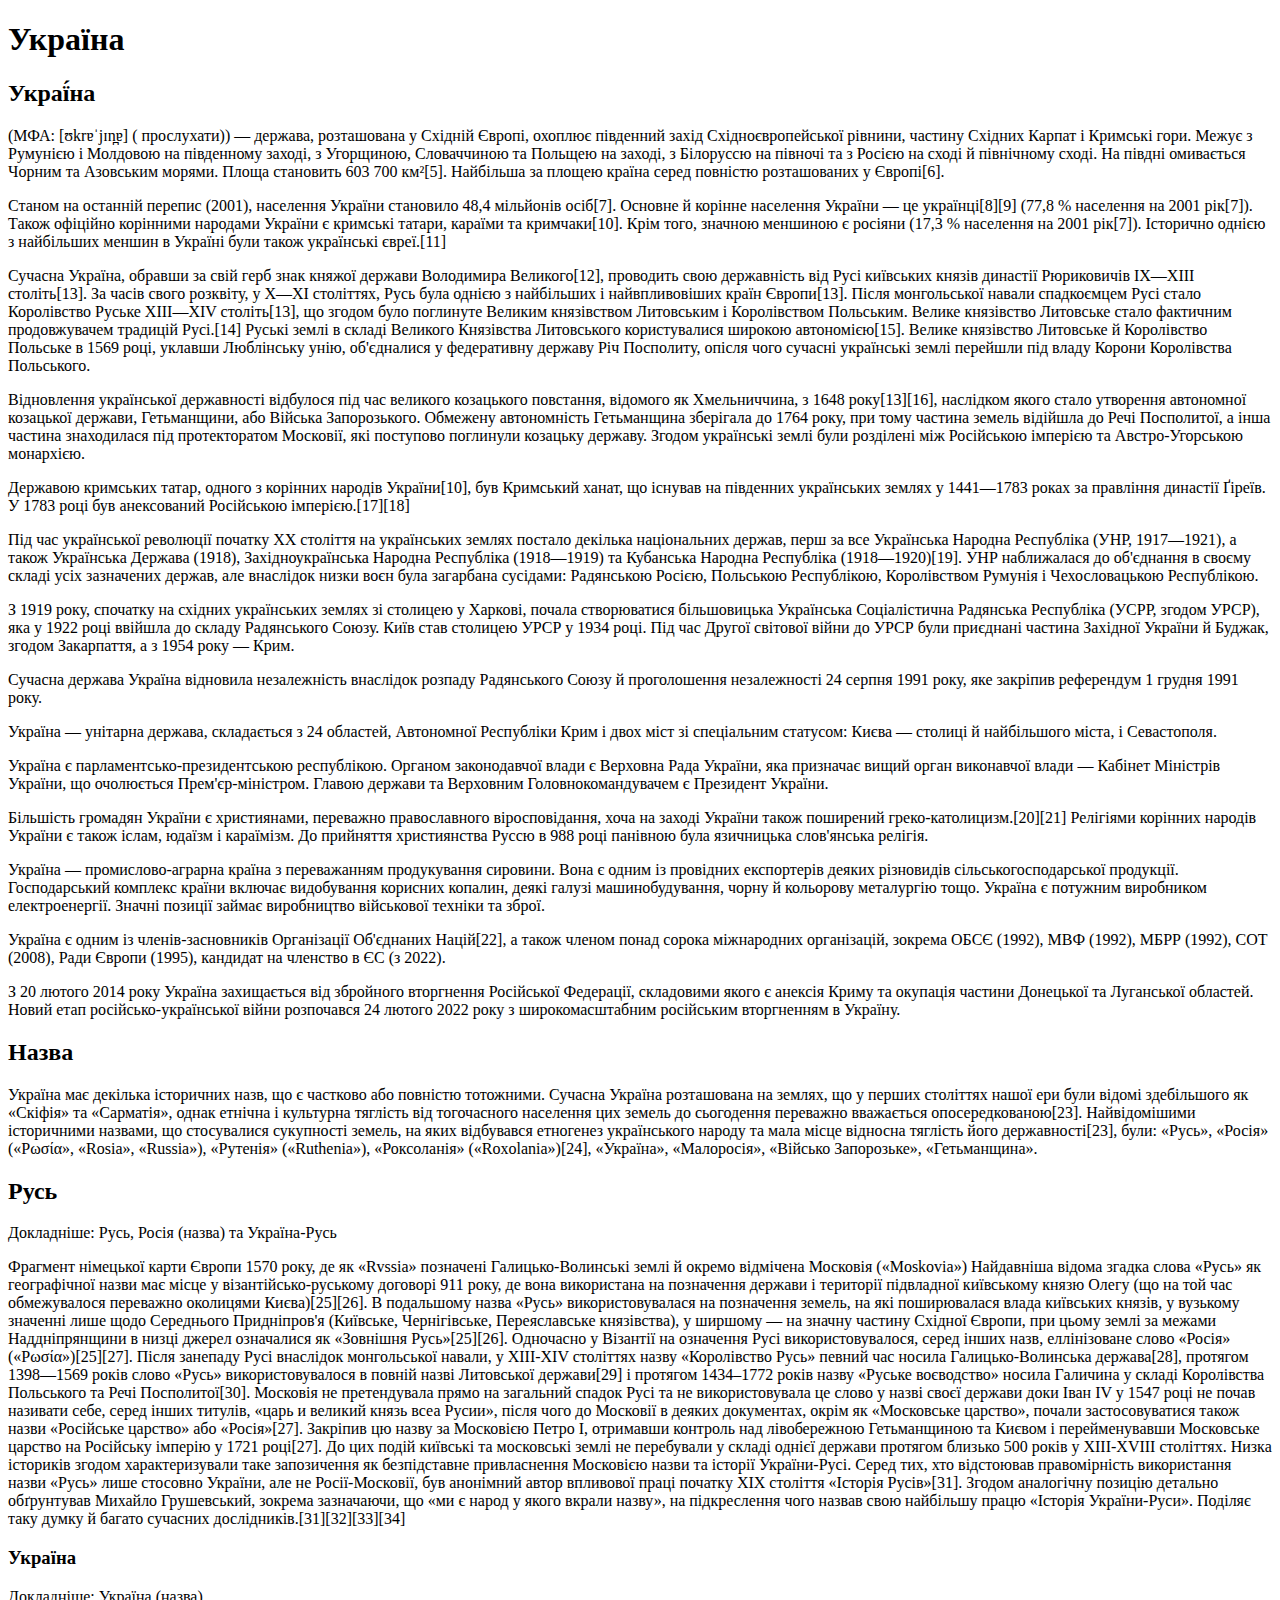
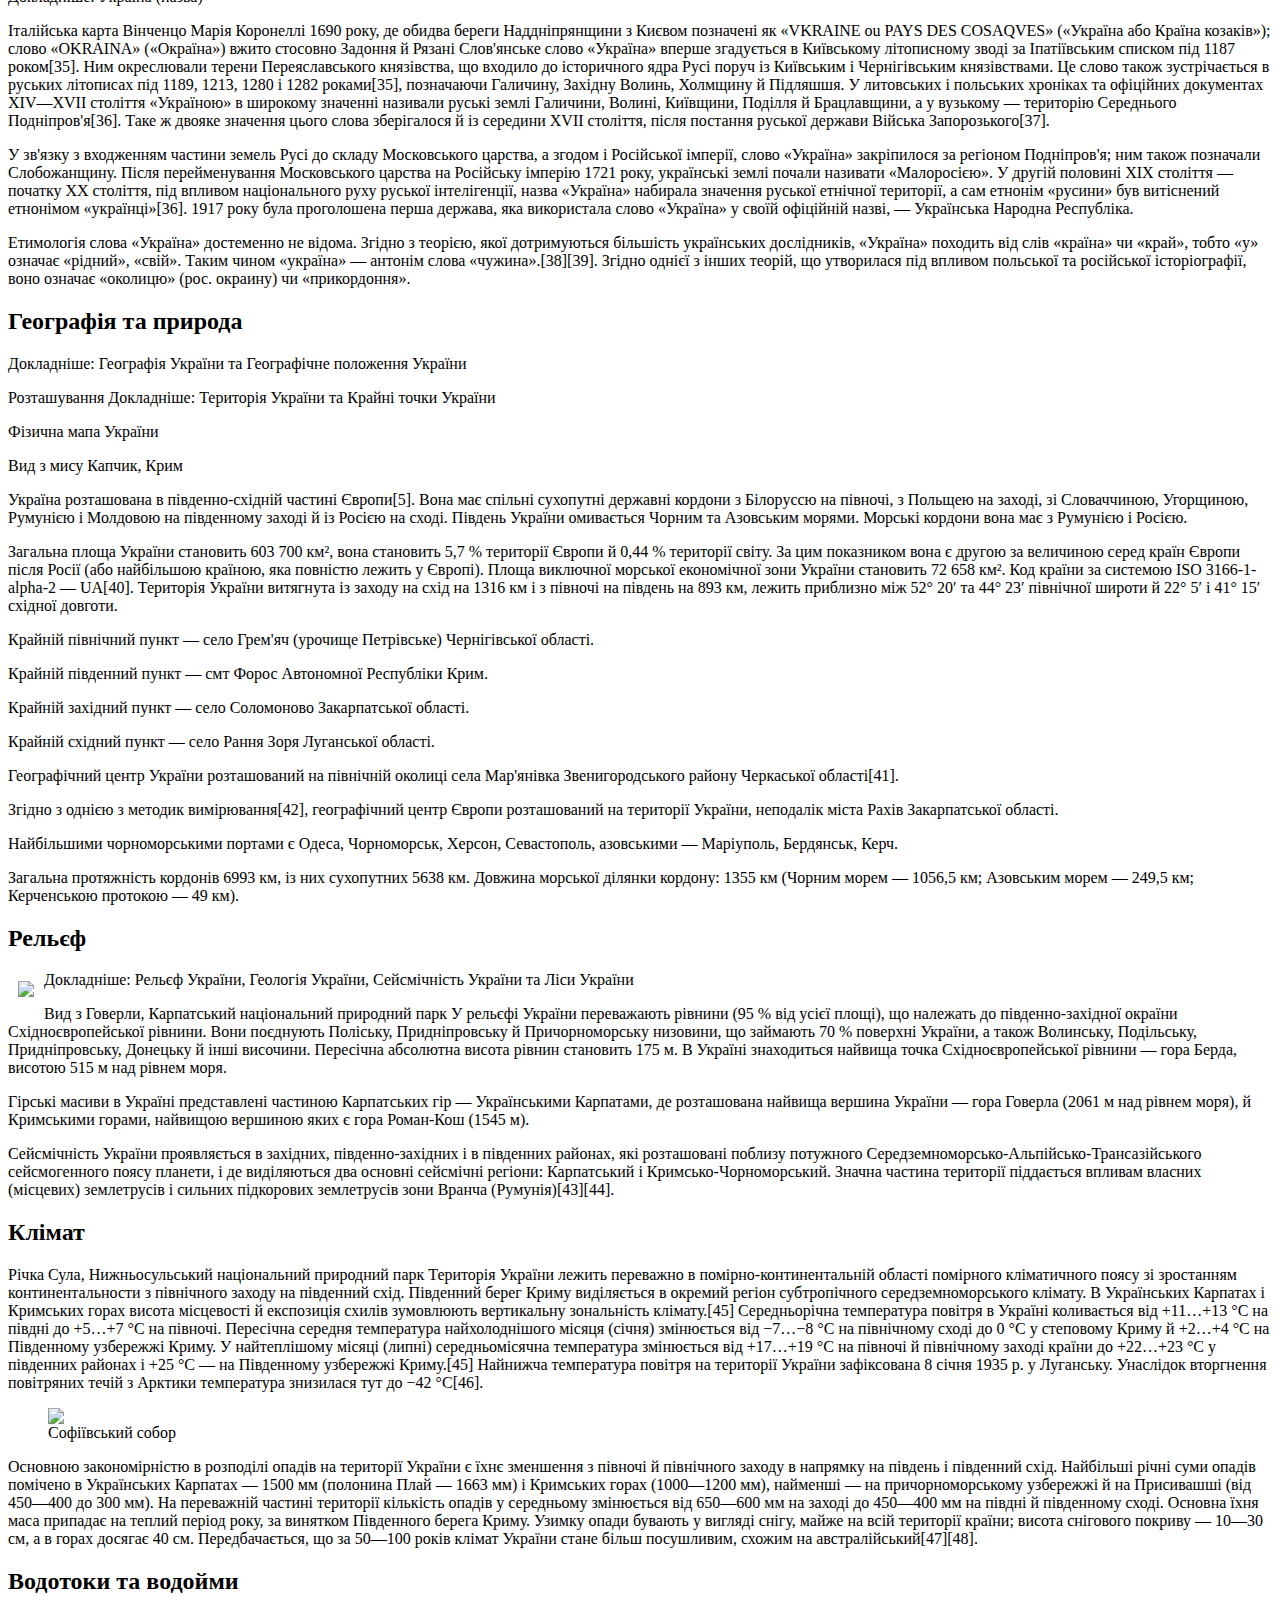
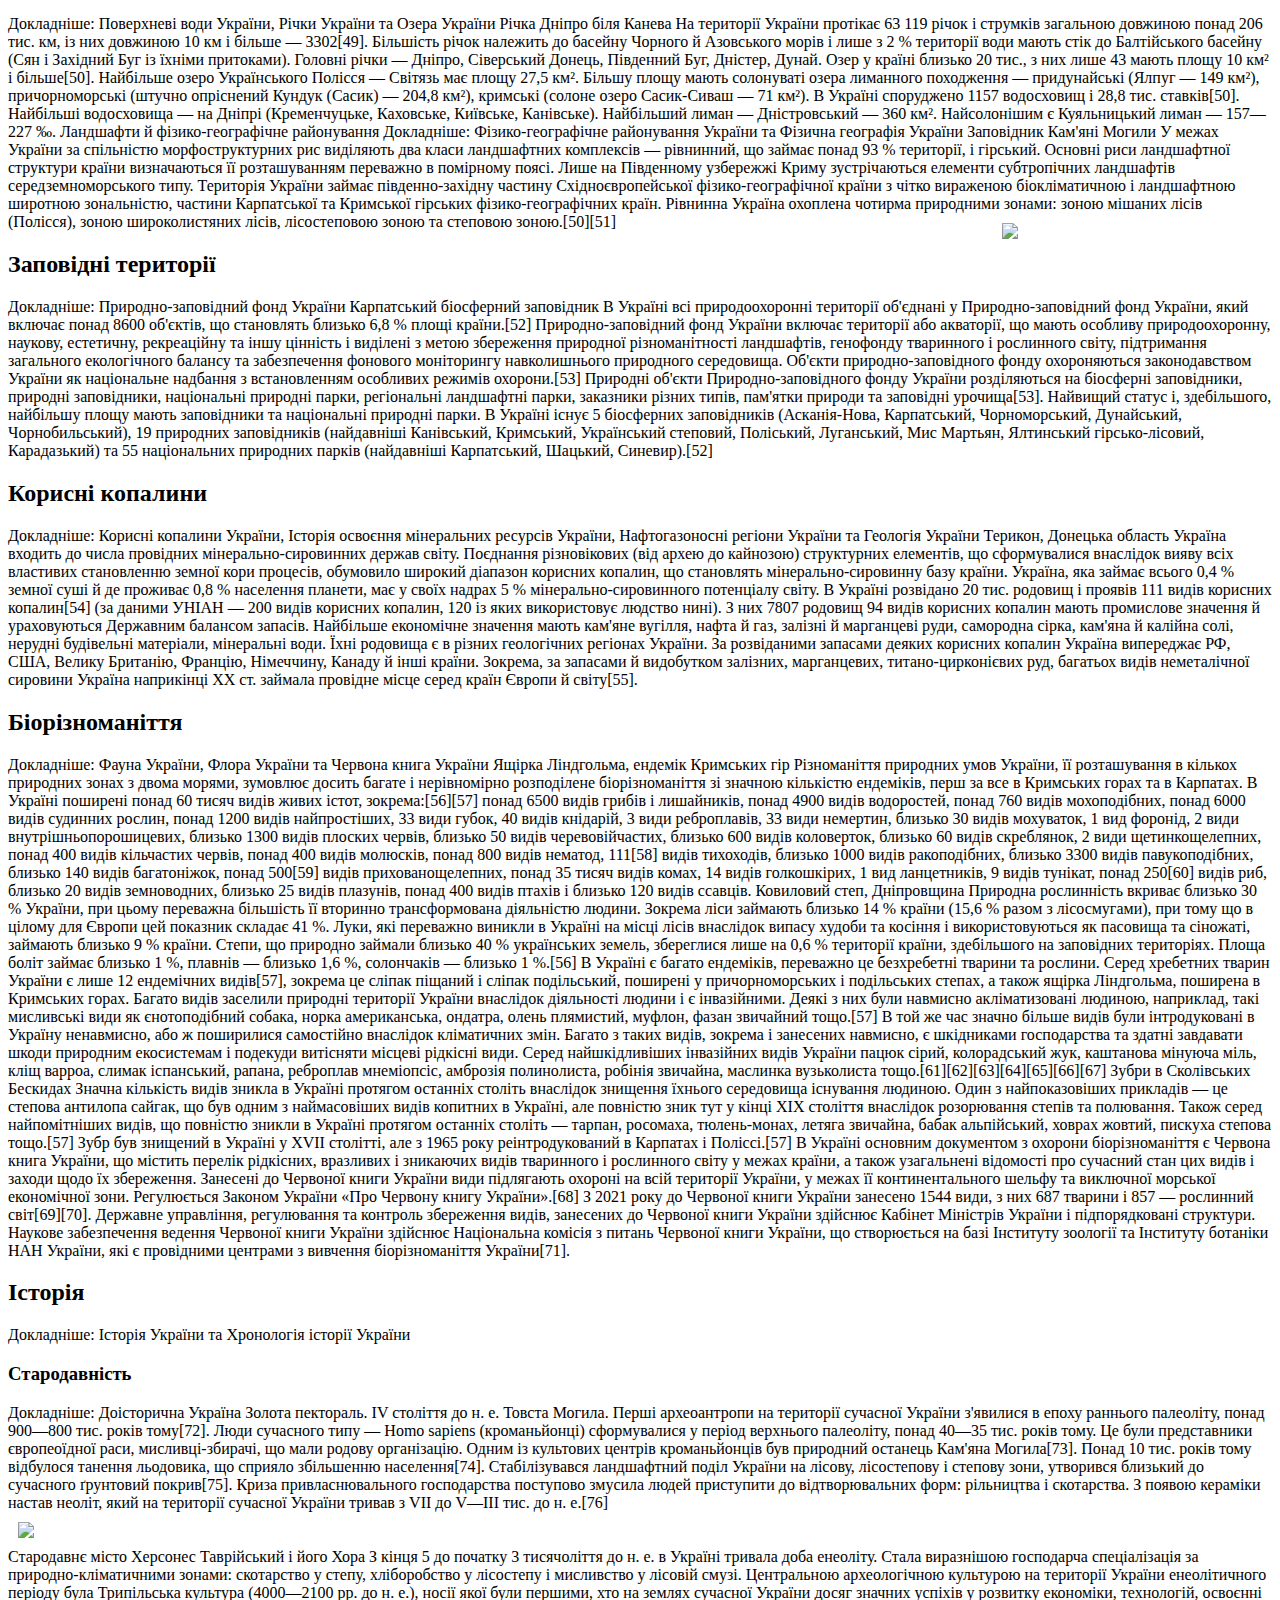
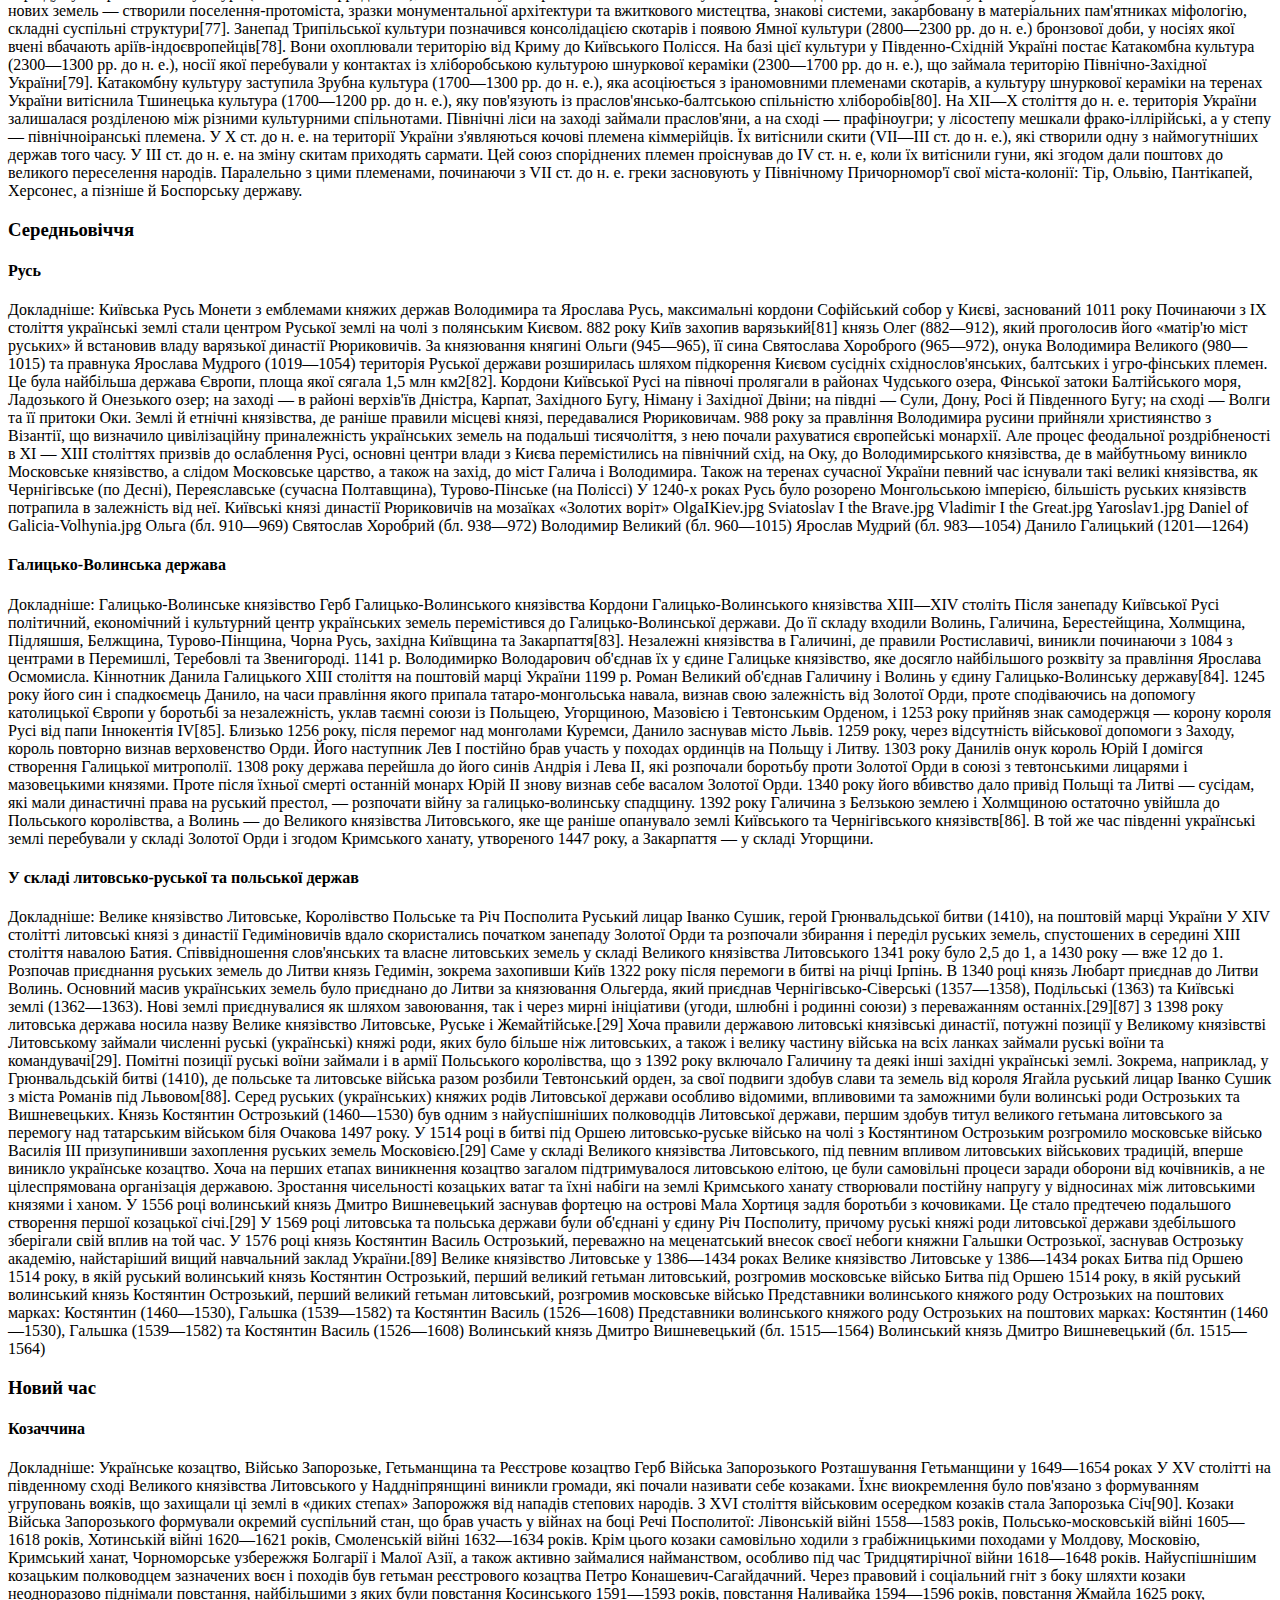
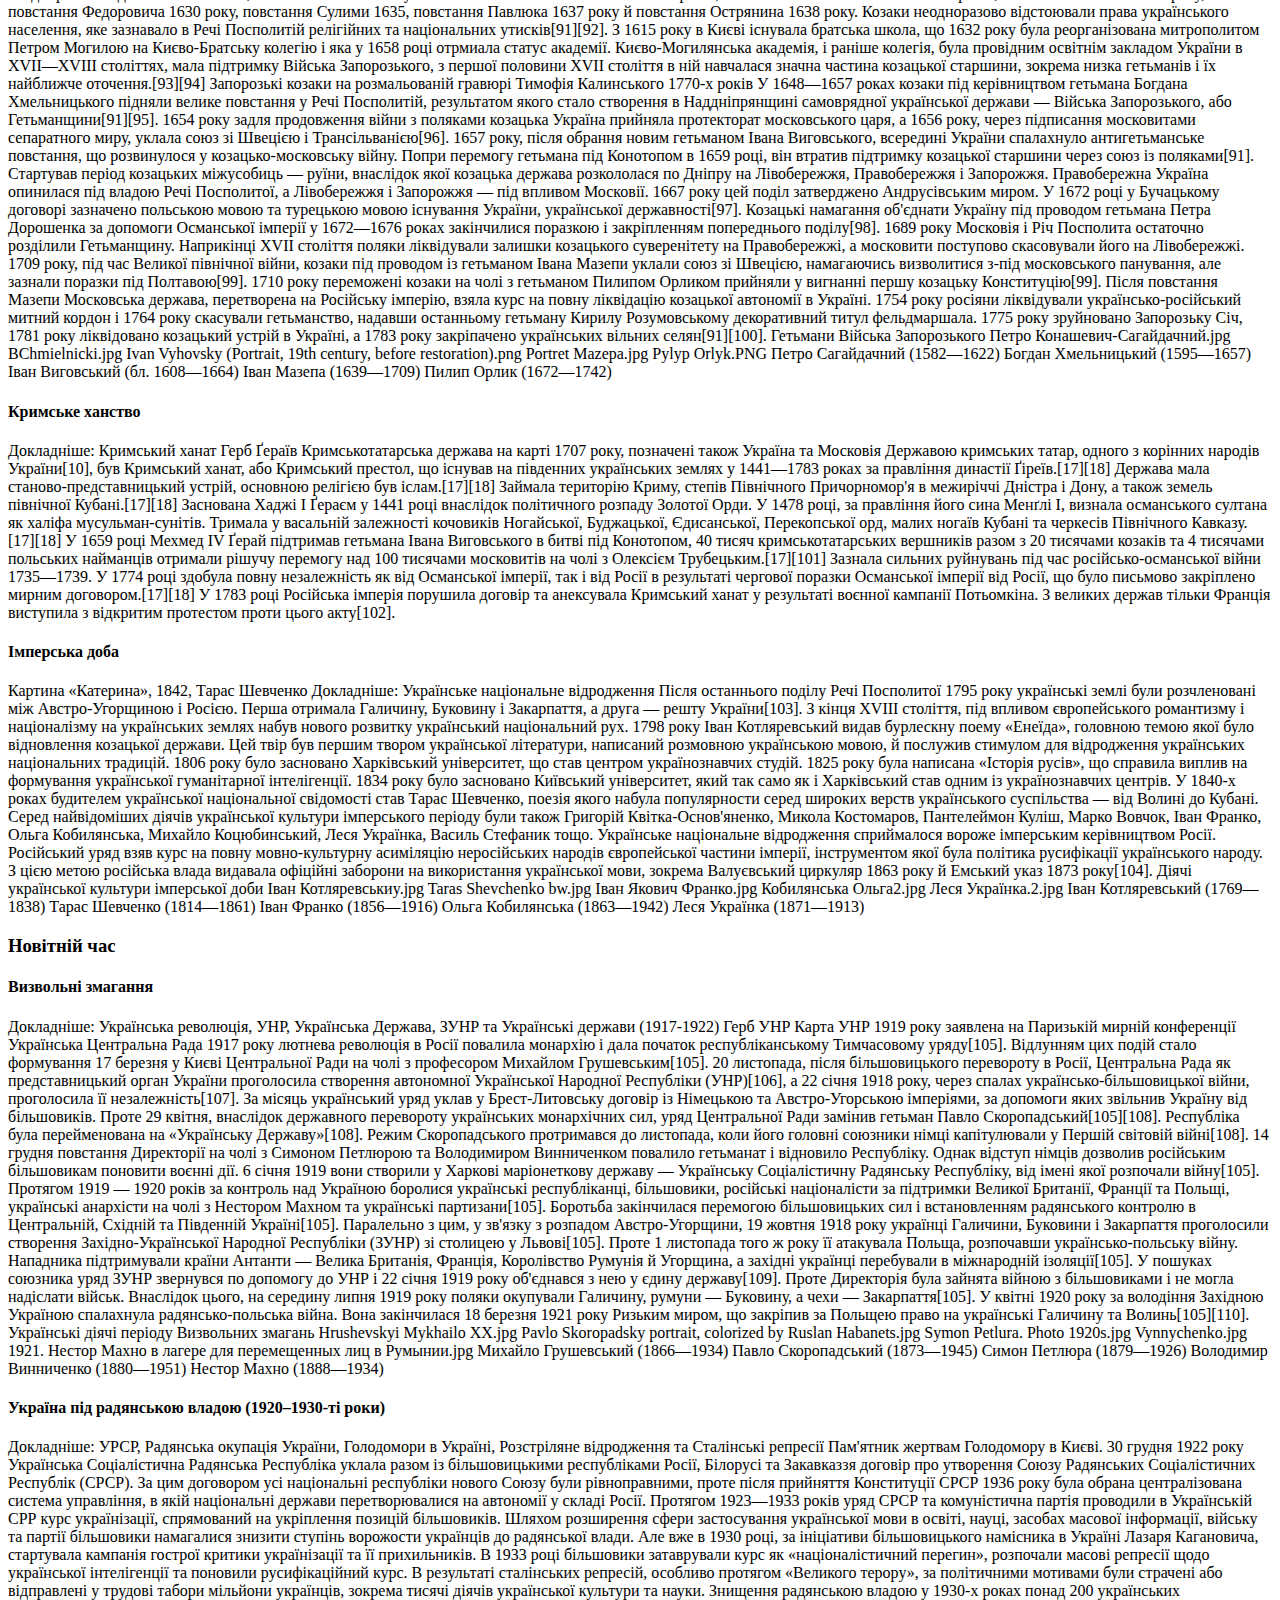
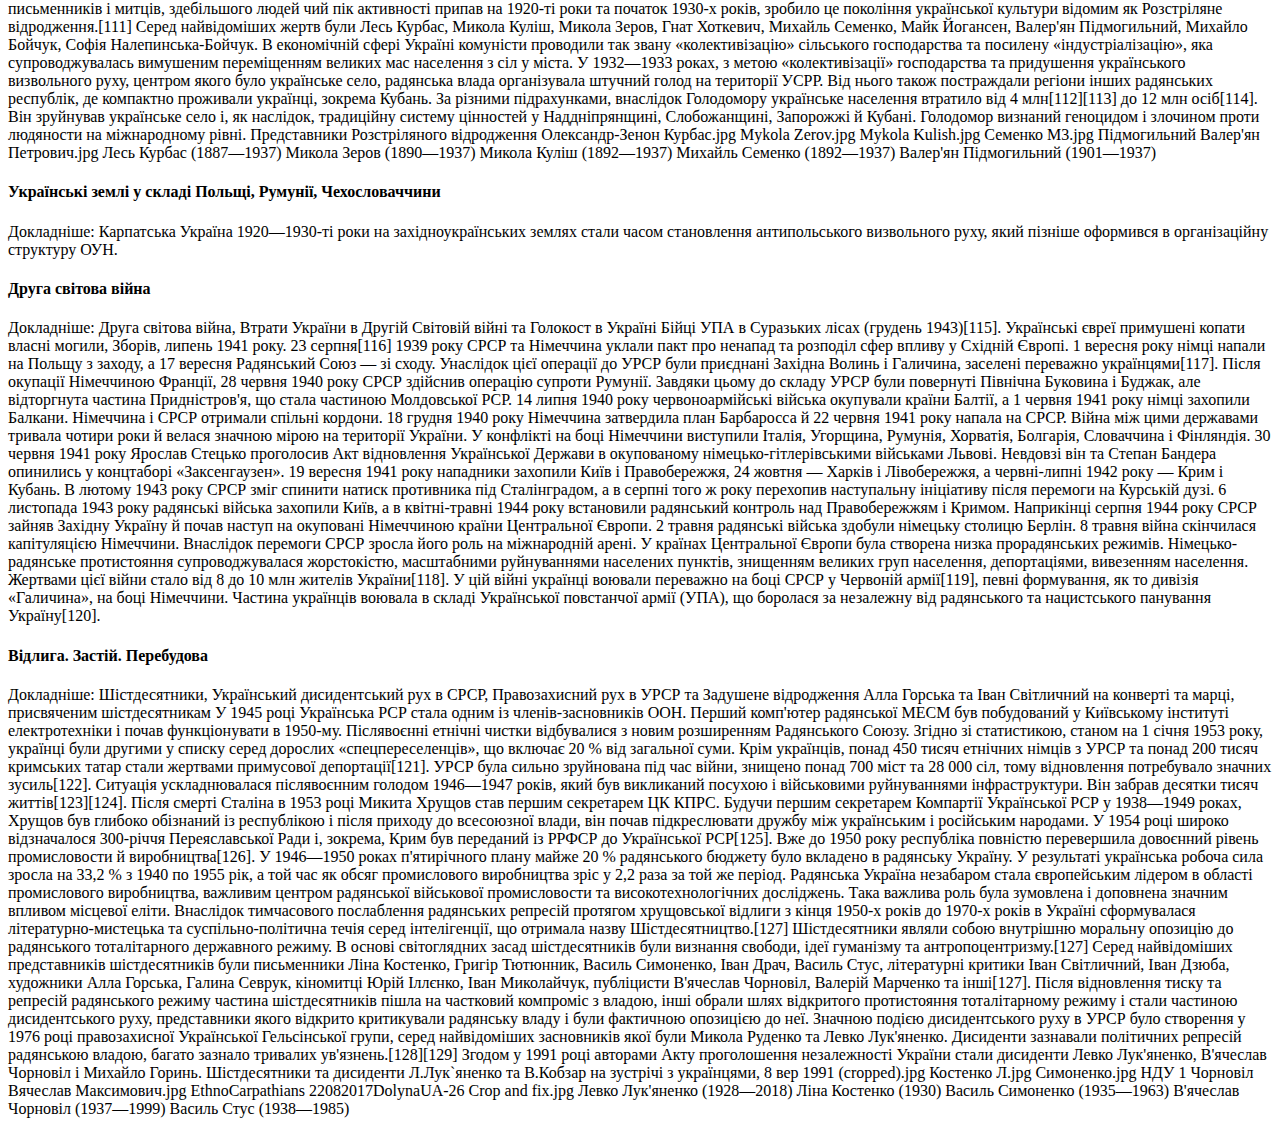
==== commit 793a002d: "Update text.html" ====
--- a/text.html
+++ b/text.html
@@ -3,7 +3,6 @@
 <head>
 	<meta charset="utf-8">
 	<meta name="viewport" content="width=device-width, initial-scale=1">
-	<link rel="stylesheet" type="text/css" href="style.css">
 	<title></title>
 </head>
 <body>
@@ -374,4 +373,4 @@
 (1937—1999)	Василь Стус
 (1938—1985)
 </body>
-</html>+</html>
